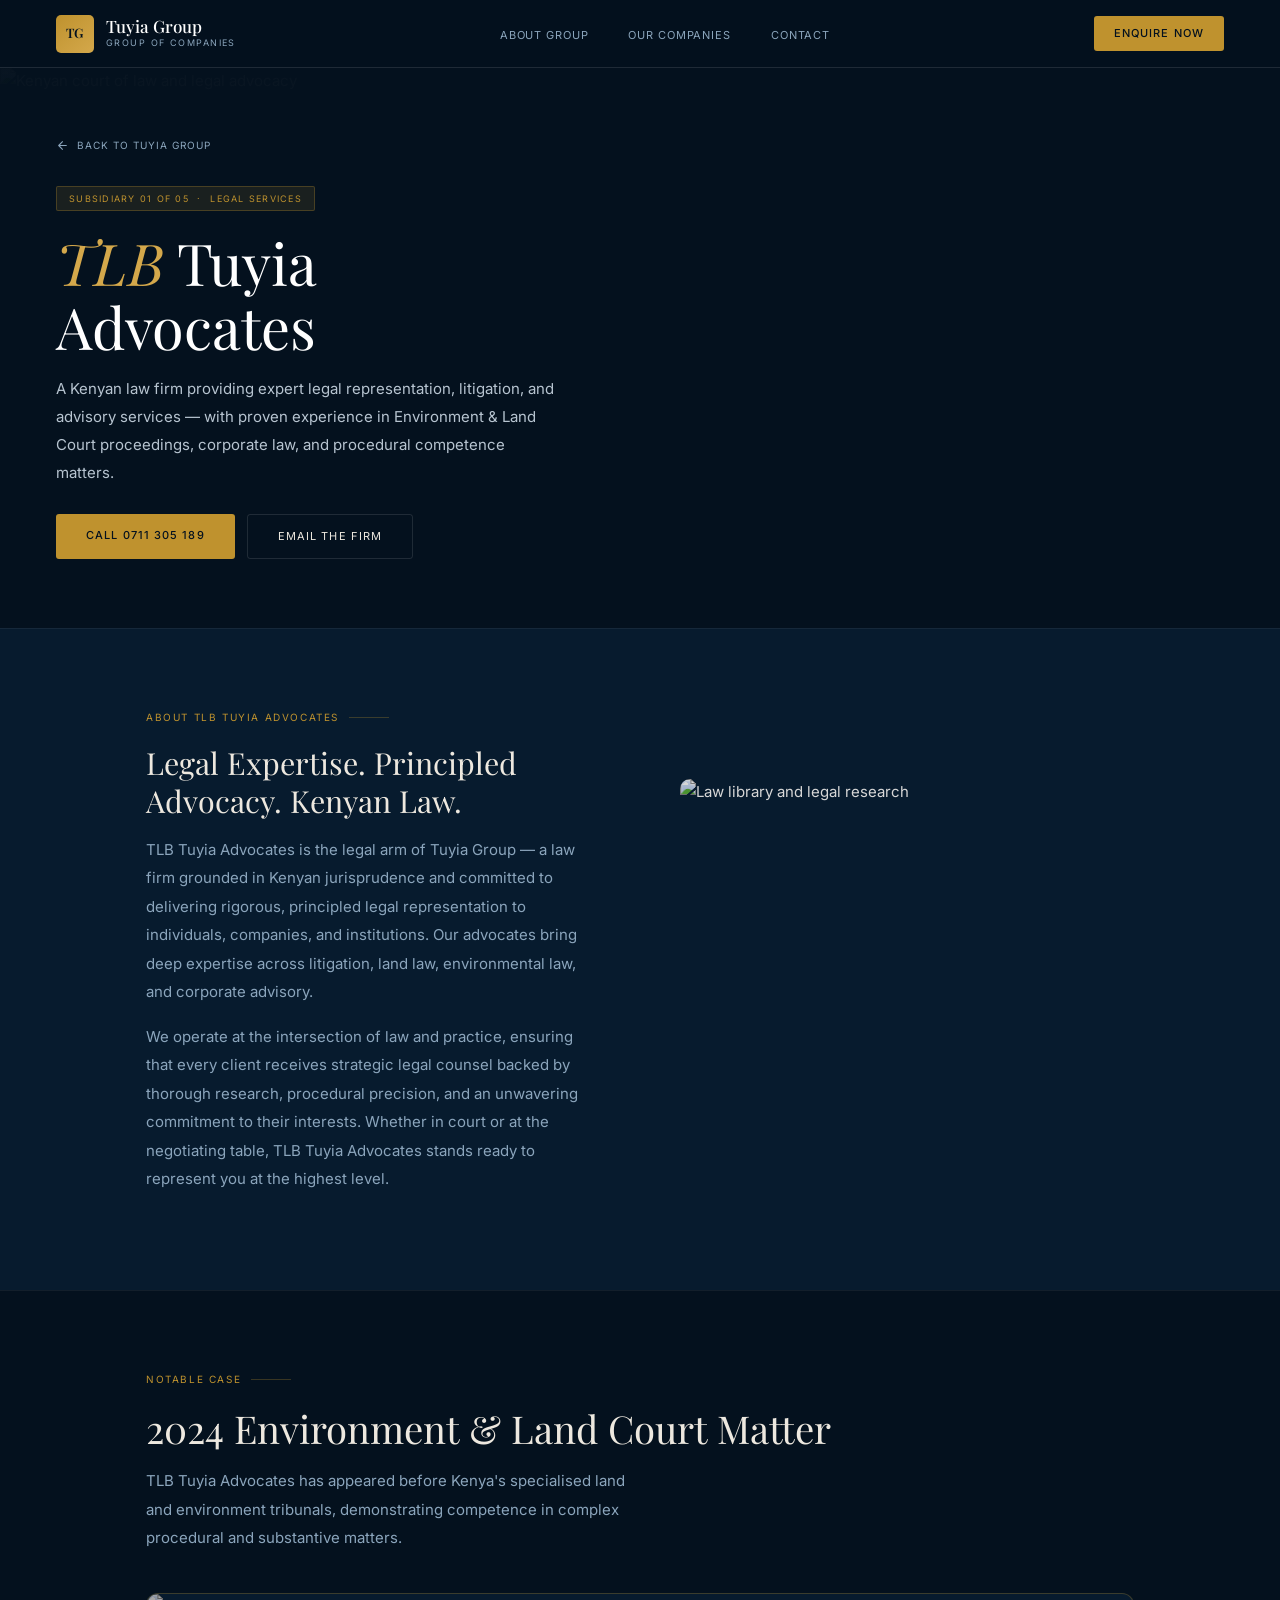
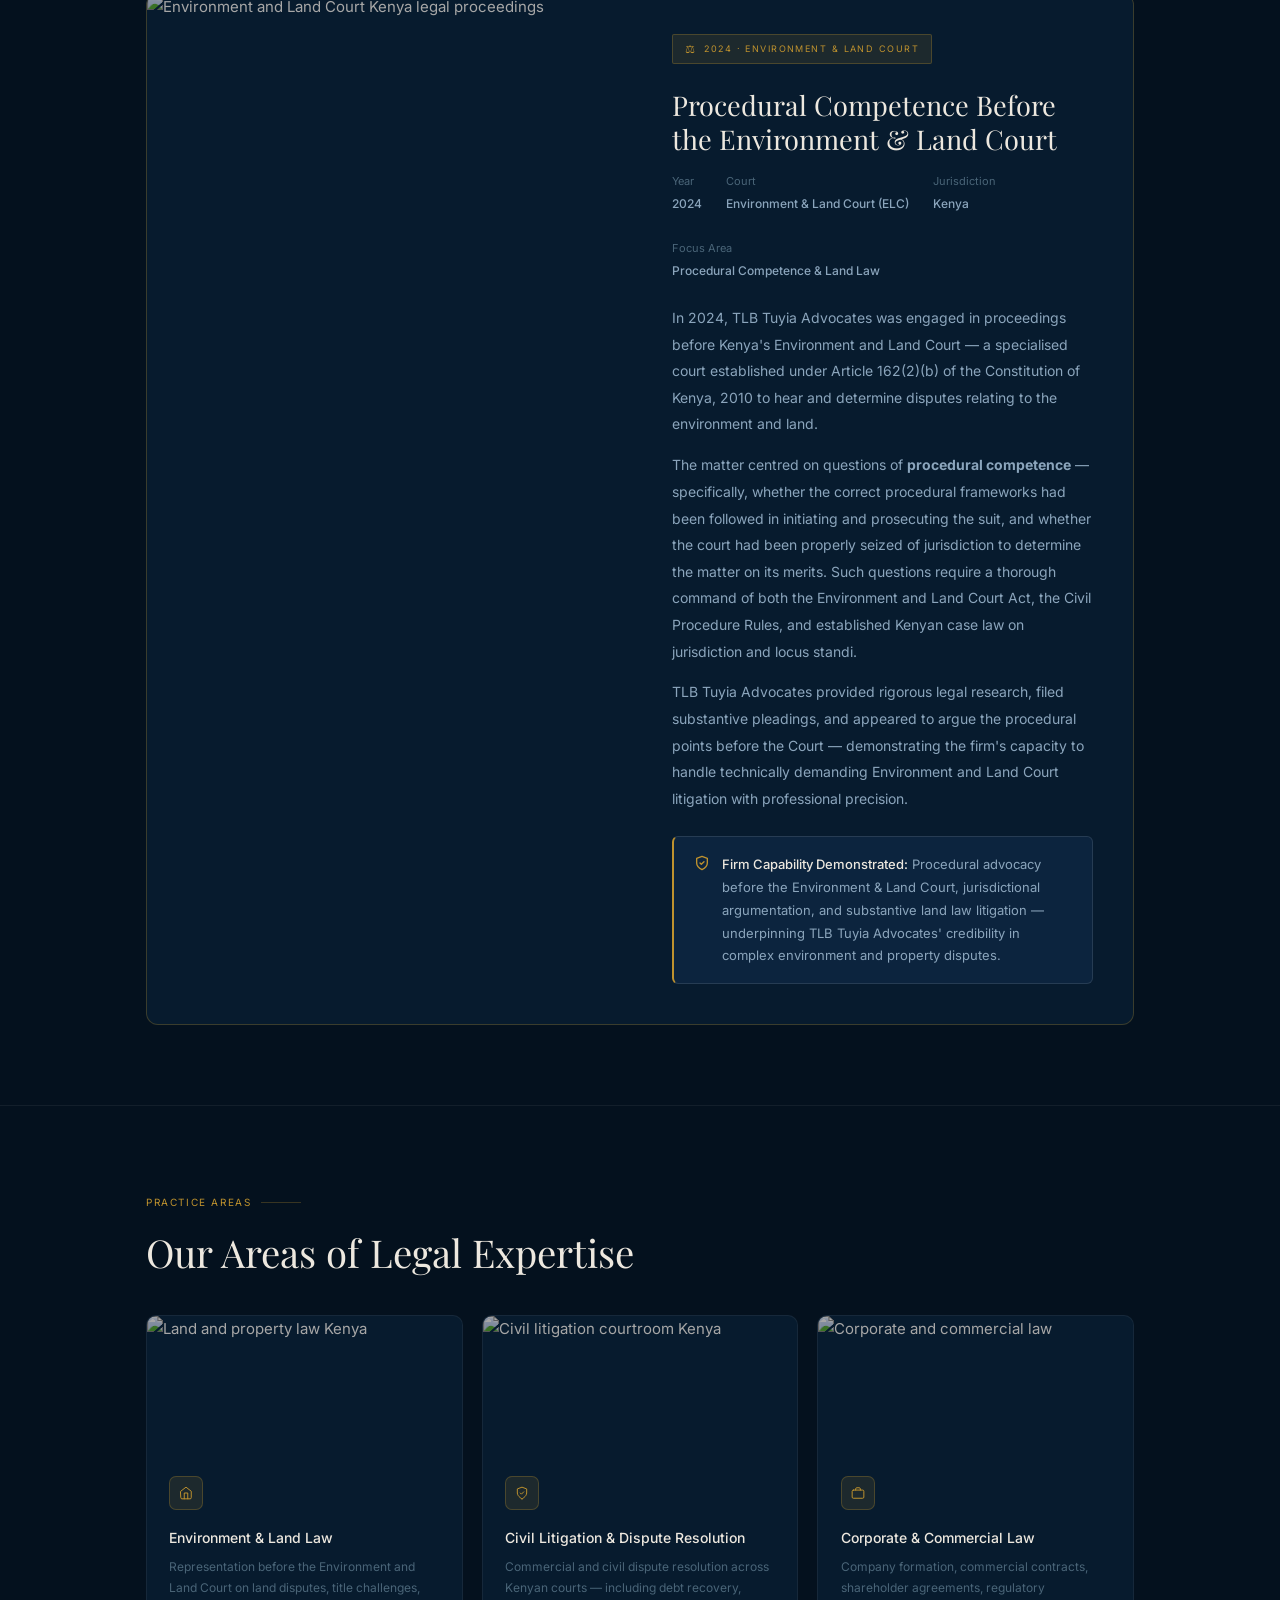
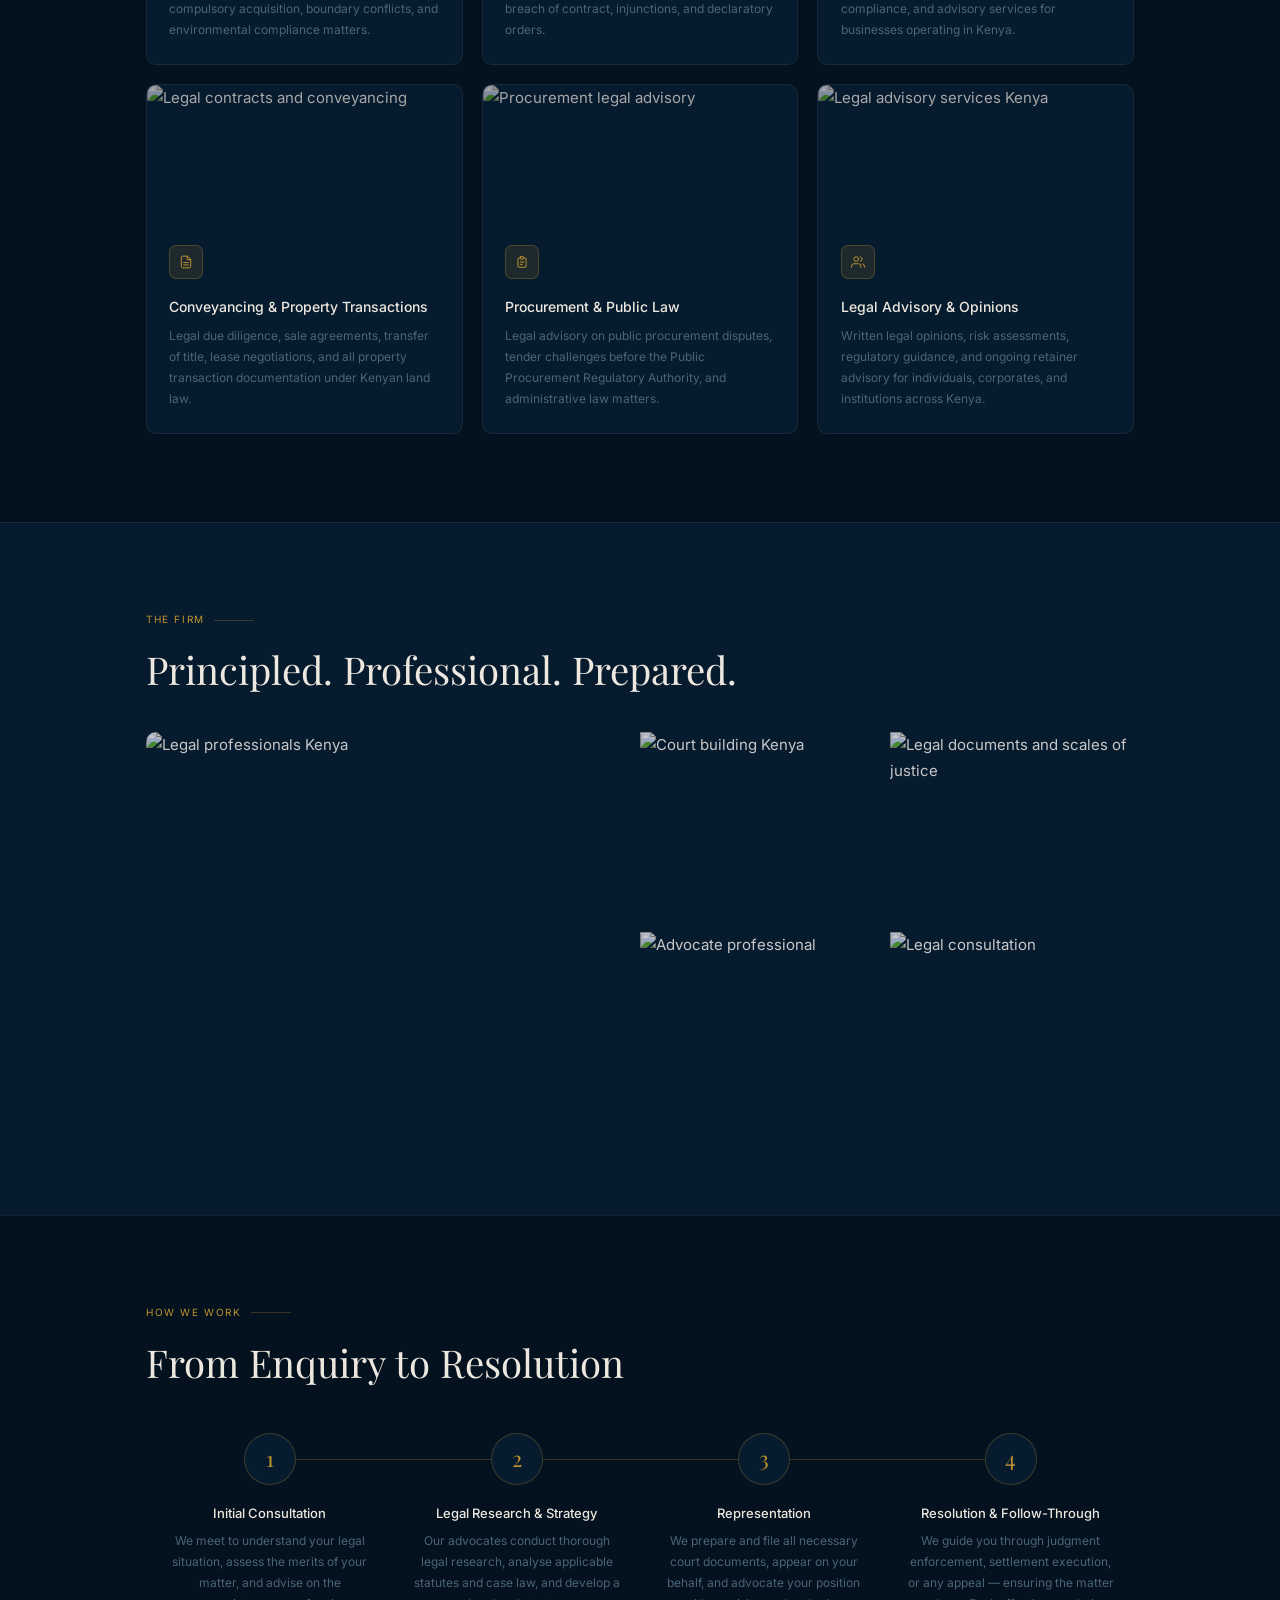
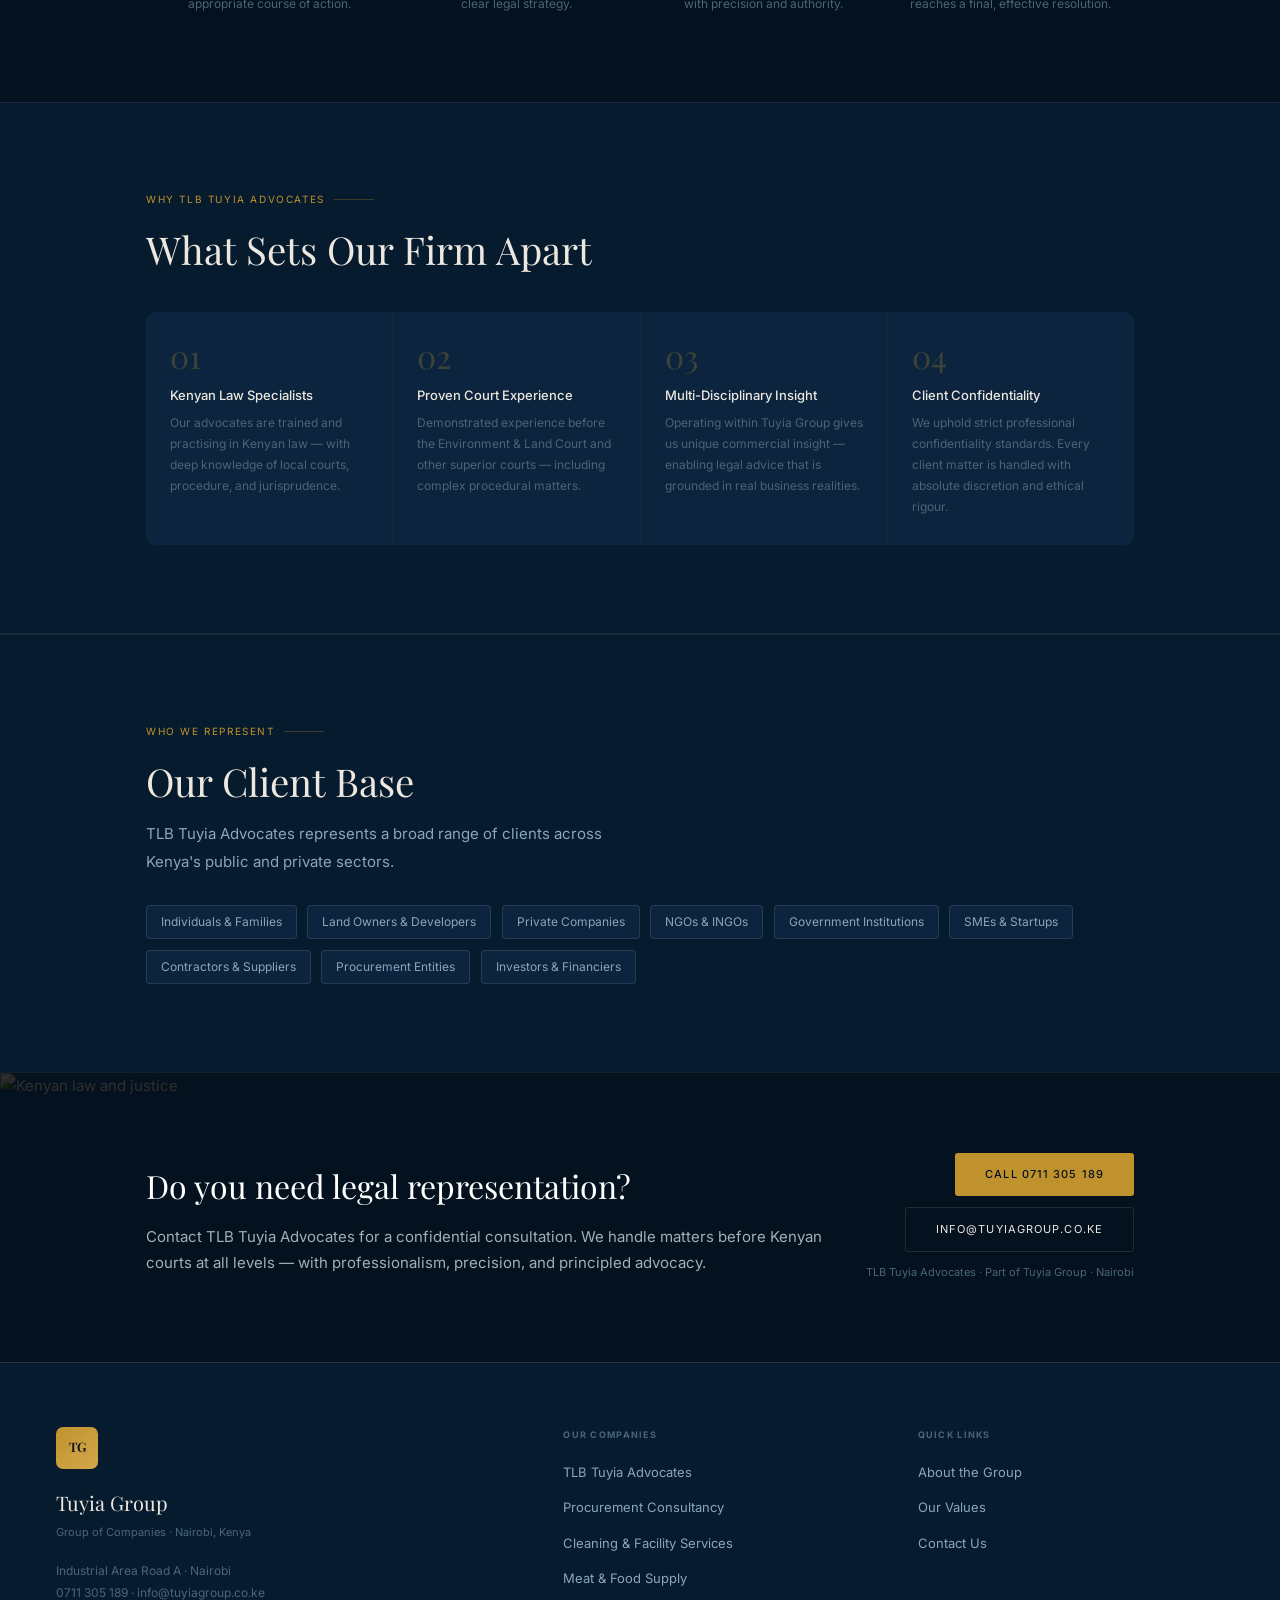
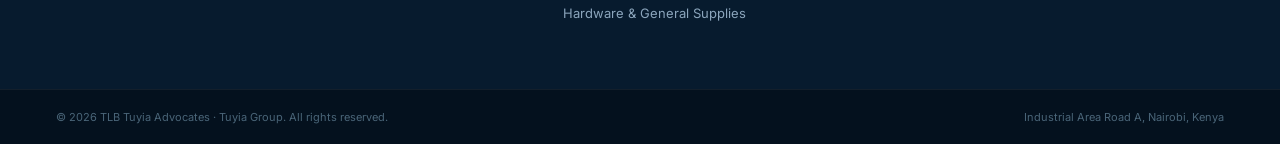
==== services/advocates.html @ c435a111 "Add files via upload" ====
<!DOCTYPE html>
<html lang="en">
<head>
<meta charset="UTF-8"/>
<meta name="viewport" content="width=device-width,initial-scale=1.0"/>
<title>TLB Tuyia Advocates | Tuyia Group</title>
<link rel="stylesheet" href="../style.css"/>
<style>
/* Law firm specific overrides */
.advocates-hero-img img { filter: brightness(.38); }

/* Case highlight box */
.case-band { background: var(--navy); border-top: 0.5px solid var(--border); }
.case-inner { max-width: 1100px; margin: 0 auto; padding: 5rem 3.5rem; }
.case-box {
  display: grid; grid-template-columns: 1fr 1fr; gap: 4rem;
  align-items: start; background: var(--navy2);
  border: 0.5px solid var(--gold4); border-radius: 12px;
  overflow: hidden; margin-top: 2.5rem;
}
.case-photo { height: 100%; min-height: 340px; overflow: hidden; }
.case-photo img { width: 100%; height: 100%; object-fit: cover; display: block; filter: brightness(.65); }
.case-content { padding: 2.5rem 2.5rem 2.5rem 0; }
.case-badge {
  display: inline-flex; align-items: center; gap: .5rem;
  font-size: 9px; letter-spacing: .16em; text-transform: uppercase;
  color: var(--gold); background: var(--gold3); border: 0.5px solid var(--gold4);
  padding: 5px 12px; border-radius: 2px; margin-bottom: 1.5rem;
}
.case-badge::before { content: '⚖'; font-size: 11px; }
.case-h { font-family: var(--serif); font-size: 1.7rem; font-weight: 400; color: var(--cream); margin-bottom: 1rem; line-height: 1.25; }
.case-meta { display: flex; gap: 1.5rem; flex-wrap: wrap; margin-bottom: 1.5rem; }
.case-meta-item { font-size: 11px; color: var(--dim); display: flex; flex-direction: column; gap: .2rem; }
.case-meta-item strong { font-size: 12px; color: var(--silver); font-weight: 500; }
.case-body { font-size: 14px; color: var(--silver); line-height: 1.9; margin-bottom: 1.5rem; }
.case-body p + p { margin-top: .9rem; }
.case-outcome {
  display: flex; align-items: flex-start; gap: .75rem;
  background: var(--navy3); border: 0.5px solid var(--border2);
  border-left: 2px solid var(--gold); border-radius: 6px; padding: 1rem 1.25rem;
  font-size: 13px; color: var(--silver); line-height: 1.75;
}
.case-outcome strong { color: var(--cream); font-weight: 500; }

/* Practice areas grid */
.practice-grid { display: grid; grid-template-columns: repeat(3,1fr); gap: 1.2rem; margin-top: 2.5rem; }
.pa-card {
  background: var(--navy2); border: 0.5px solid var(--border);
  border-radius: 10px; overflow: hidden; transition: border-color .25s;
}
.pa-card:hover { border-color: var(--gold4); }
.pa-card-photo { height: 140px; overflow: hidden; }
.pa-card-photo img { width: 100%; height: 100%; object-fit: cover; display: block; filter: brightness(.65); transition: transform .5s; }
.pa-card:hover .pa-card-photo img { transform: scale(1.06); filter: brightness(.8); }
.pa-card-body { padding: 1.25rem 1.4rem 1.5rem; }
.pa-ico { width: 34px; height: 34px; border-radius: 7px; background: var(--gold3); border: 0.5px solid var(--gold4); display: flex; align-items: center; justify-content: center; color: var(--gold); margin-bottom: 1rem; }
.pa-ico svg { width: 14px; height: 14px; }
.pa-h { font-size: 14px; font-weight: 500; color: var(--cream); margin-bottom: .4rem; }
.pa-p { font-size: 12px; color: var(--dim); line-height: 1.75; }

/* Why us strip */
.why-band { background: var(--navy2); border-top: 0.5px solid var(--border); border-bottom: 0.5px solid var(--border); }
.why-grid { display: grid; grid-template-columns: repeat(4,1fr); gap: 1px; margin-top: 2.5rem; background: var(--border); border-radius: 10px; overflow: hidden; }
.why-card { background: var(--navy3); padding: 1.75rem 1.5rem; }
.why-n { font-family: var(--serif); font-size: 2rem; font-weight: 400; color: var(--gold4); line-height: 1; margin-bottom: .75rem; }
.why-h { font-size: 13px; font-weight: 500; color: var(--cream); margin-bottom: .4rem; }
.why-p { font-size: 12px; color: var(--dim); line-height: 1.75; }
</style>
</head>
<body>

<nav>
  <a href="../index.html" class="logo">
    <div class="crest">TG</div>
    <div><div class="logo-name">Tuyia Group</div><div class="logo-sub">Group of Companies</div></div>
  </a>
  <ul class="nav-links">
    <li><a href="../index.html#about">About Group</a></li>
    <li><a href="../index.html#companies">Our Companies</a></li>
    <li><a href="../index.html#contact">Contact</a></li>
  </ul>
  <a href="../index.html#contact" class="nav-btn">Enquire Now</a>
</nav>

<!-- HERO -->
<div class="svc-hero advocates-hero-img">
  <img src="https://images.unsplash.com/photo-1593115057322-e94b77572f20?w=1600&q=80" alt="Kenyan court of law and legal advocacy"/>
  <div class="svc-hero-overlay"></div>
  <div class="svc-hero-text">
    <a href="../index.html#companies" class="back">
      <svg viewBox="0 0 24 24" fill="none" stroke="currentColor" stroke-width="2" stroke-linecap="round" stroke-linejoin="round"><path d="M19 12H5M12 19l-7-7 7-7"/></svg>
      Back to Tuyia Group
    </a>
    <div class="svc-badge">Subsidiary 01 of 05 &nbsp;·&nbsp; Legal Services</div>
    <h1 class="svc-hero-h"><em>TLB</em> Tuyia<br>Advocates</h1>
    <p class="svc-hero-p">A Kenyan law firm providing expert legal representation, litigation, and advisory services — with proven experience in Environment &amp; Land Court proceedings, corporate law, and procedural competence matters.</p>
    <div class="svc-btns">
      <a href="tel:+254711305189" class="btn-gold">Call 0711 305 189</a>
      <a href="mailto:info@tuyiagroup.co.ke" class="btn-outline">Email the Firm</a>
    </div>
  </div>
</div>

<!-- INTRO -->
<div class="svc-intro-wrap">
  <div class="svc-intro-grid">
    <div class="svc-intro-text">
      <div class="section-label">About TLB Tuyia Advocates</div>
      <h2>Legal Expertise. Principled Advocacy. Kenyan Law.</h2>
      <p>TLB Tuyia Advocates is the legal arm of Tuyia Group — a law firm grounded in Kenyan jurisprudence and committed to delivering rigorous, principled legal representation to individuals, companies, and institutions. Our advocates bring deep expertise across litigation, land law, environmental law, and corporate advisory.</p>
      <p>We operate at the intersection of law and practice, ensuring that every client receives strategic legal counsel backed by thorough research, procedural precision, and an unwavering commitment to their interests. Whether in court or at the negotiating table, TLB Tuyia Advocates stands ready to represent you at the highest level.</p>
    </div>
    <div class="svc-intro-img">
      <img src="https://images.unsplash.com/photo-1521587760476-6c12a4b040da?w=800&q=80" alt="Law library and legal research"/>
    </div>
  </div>
</div>

<!-- CASE HIGHLIGHT -->
<div class="case-band">
  <div class="case-inner">
    <div class="section-label">Notable Case</div>
    <div class="section-title">2024 Environment &amp; Land Court Matter</div>
    <p class="section-desc">TLB Tuyia Advocates has appeared before Kenya's specialised land and environment tribunals, demonstrating competence in complex procedural and substantive matters.</p>

    <div class="case-box">
      <div class="case-photo">
        <img src="https://images.unsplash.com/photo-1554774853-aae0a22c8aa4?w=800&q=80" alt="Environment and Land Court Kenya legal proceedings"/>
      </div>
      <div class="case-content">
        <div class="case-badge">2024 · Environment &amp; Land Court</div>
        <h3 class="case-h">Procedural Competence Before the Environment &amp; Land Court</h3>
        <div class="case-meta">
          <div class="case-meta-item"><span>Year</span><strong>2024</strong></div>
          <div class="case-meta-item"><span>Court</span><strong>Environment &amp; Land Court (ELC)</strong></div>
          <div class="case-meta-item"><span>Jurisdiction</span><strong>Kenya</strong></div>
          <div class="case-meta-item"><span>Focus Area</span><strong>Procedural Competence &amp; Land Law</strong></div>
        </div>
        <div class="case-body">
          <p>In 2024, TLB Tuyia Advocates was engaged in proceedings before Kenya's Environment and Land Court — a specialised court established under Article 162(2)(b) of the Constitution of Kenya, 2010 to hear and determine disputes relating to the environment and land.</p>
          <p>The matter centred on questions of <strong>procedural competence</strong> — specifically, whether the correct procedural frameworks had been followed in initiating and prosecuting the suit, and whether the court had been properly seized of jurisdiction to determine the matter on its merits. Such questions require a thorough command of both the Environment and Land Court Act, the Civil Procedure Rules, and established Kenyan case law on jurisdiction and locus standi.</p>
          <p>TLB Tuyia Advocates provided rigorous legal research, filed substantive pleadings, and appeared to argue the procedural points before the Court — demonstrating the firm's capacity to handle technically demanding Environment and Land Court litigation with professional precision.</p>
        </div>
        <div class="case-outcome">
          <svg width="16" height="16" viewBox="0 0 24 24" fill="none" stroke="var(--gold)" stroke-width="2" stroke-linecap="round" stroke-linejoin="round" style="flex-shrink:0;margin-top:2px"><path d="M12 22s8-4 8-10V5l-8-3-8 3v7c0 6 8 10 8 10z"/><path d="M9 12l2 2 4-4"/></svg>
          <div><strong>Firm Capability Demonstrated:</strong> Procedural advocacy before the Environment &amp; Land Court, jurisdictional argumentation, and substantive land law litigation — underpinning TLB Tuyia Advocates' credibility in complex environment and property disputes.</div>
        </div>
      </div>
    </div>
  </div>
</div>

<!-- PRACTICE AREAS -->
<div class="feat-wrap">
  <div class="section">
    <div class="section-label">Practice Areas</div>
    <div class="section-title">Our Areas of Legal Expertise</div>
    <div class="practice-grid">

      <div class="pa-card">
        <div class="pa-card-photo">
          <img src="https://images.unsplash.com/photo-1443110189928-4448af4a2bc5?w=600&q=80" alt="Land and property law Kenya"/>
        </div>
        <div class="pa-card-body">
          <div class="pa-ico"><svg viewBox="0 0 24 24" fill="none" stroke="currentColor" stroke-width="1.7" stroke-linecap="round" stroke-linejoin="round"><path d="M3 9l9-7 9 7v11a2 2 0 01-2 2H5a2 2 0 01-2-2z"/><polyline points="9 22 9 12 15 12 15 22"/></svg></div>
          <div class="pa-h">Environment &amp; Land Law</div>
          <p class="pa-p">Representation before the Environment and Land Court on land disputes, title challenges, compulsory acquisition, boundary conflicts, and environmental compliance matters.</p>
        </div>
      </div>

      <div class="pa-card">
        <div class="pa-card-photo">
          <img src="https://images.unsplash.com/photo-1436450412740-6b988f486c6b?w=600&q=80" alt="Civil litigation courtroom Kenya"/>
        </div>
        <div class="pa-card-body">
          <div class="pa-ico"><svg viewBox="0 0 24 24" fill="none" stroke="currentColor" stroke-width="1.7" stroke-linecap="round" stroke-linejoin="round"><path d="M12 22s8-4 8-10V5l-8-3-8 3v7c0 6 8 10 8 10z"/><path d="M9 12l2 2 4-4"/></svg></div>
          <div class="pa-h">Civil Litigation &amp; Dispute Resolution</div>
          <p class="pa-p">Commercial and civil dispute resolution across Kenyan courts — including debt recovery, breach of contract, injunctions, and declaratory orders.</p>
        </div>
      </div>

      <div class="pa-card">
        <div class="pa-card-photo">
          <img src="https://images.unsplash.com/photo-1542744173-8e7e53415bb0?w=600&q=80" alt="Corporate and commercial law"/>
        </div>
        <div class="pa-card-body">
          <div class="pa-ico"><svg viewBox="0 0 24 24" fill="none" stroke="currentColor" stroke-width="1.7" stroke-linecap="round" stroke-linejoin="round"><rect x="2" y="7" width="20" height="14" rx="2"/><path d="M16 7V5a2 2 0 00-2-2h-4a2 2 0 00-2 2v2"/></svg></div>
          <div class="pa-h">Corporate &amp; Commercial Law</div>
          <p class="pa-p">Company formation, commercial contracts, shareholder agreements, regulatory compliance, and advisory services for businesses operating in Kenya.</p>
        </div>
      </div>

      <div class="pa-card">
        <div class="pa-card-photo">
          <img src="https://images.unsplash.com/photo-1450101499163-c8848c66ca85?w=600&q=80" alt="Legal contracts and conveyancing"/>
        </div>
        <div class="pa-card-body">
          <div class="pa-ico"><svg viewBox="0 0 24 24" fill="none" stroke="currentColor" stroke-width="1.7" stroke-linecap="round" stroke-linejoin="round"><path d="M14 2H6a2 2 0 00-2 2v16a2 2 0 002 2h12a2 2 0 002-2V8z"/><polyline points="14 2 14 8 20 8"/><line x1="16" y1="13" x2="8" y2="13"/><line x1="16" y1="17" x2="8" y2="17"/></svg></div>
          <div class="pa-h">Conveyancing &amp; Property Transactions</div>
          <p class="pa-p">Legal due diligence, sale agreements, transfer of title, lease negotiations, and all property transaction documentation under Kenyan land law.</p>
        </div>
      </div>

      <div class="pa-card">
        <div class="pa-card-photo">
          <img src="https://images.unsplash.com/photo-1507679799987-c73779587ccf?w=600&q=80" alt="Procurement legal advisory"/>
        </div>
        <div class="pa-card-body">
          <div class="pa-ico"><svg viewBox="0 0 24 24" fill="none" stroke="currentColor" stroke-width="1.7" stroke-linecap="round" stroke-linejoin="round"><path d="M9 5H7a2 2 0 00-2 2v12a2 2 0 002 2h10a2 2 0 002-2V7a2 2 0 00-2-2h-2"/><rect x="9" y="3" width="6" height="4" rx="1"/><path d="M9 12h6M9 16h4"/></svg></div>
          <div class="pa-h">Procurement &amp; Public Law</div>
          <p class="pa-p">Legal advisory on public procurement disputes, tender challenges before the Public Procurement Regulatory Authority, and administrative law matters.</p>
        </div>
      </div>

      <div class="pa-card">
        <div class="pa-card-photo">
          <img src="https://images.unsplash.com/photo-1576091160550-2173dba999ef?w=600&q=80" alt="Legal advisory services Kenya"/>
        </div>
        <div class="pa-card-body">
          <div class="pa-ico"><svg viewBox="0 0 24 24" fill="none" stroke="currentColor" stroke-width="1.7" stroke-linecap="round" stroke-linejoin="round"><path d="M17 21v-2a4 4 0 00-4-4H5a4 4 0 00-4 4v2"/><circle cx="9" cy="7" r="4"/><path d="M23 21v-2a4 4 0 00-3-3.87M16 3.13a4 4 0 010 7.75"/></svg></div>
          <div class="pa-h">Legal Advisory &amp; Opinions</div>
          <p class="pa-p">Written legal opinions, risk assessments, regulatory guidance, and ongoing retainer advisory for individuals, corporates, and institutions across Kenya.</p>
        </div>
      </div>

    </div>
  </div>
</div>

<!-- GALLERY -->
<div class="gallery-wrap">
  <div class="section">
    <div class="section-label">The Firm</div>
    <div class="section-title">Principled. Professional. Prepared.</div>
    <div class="gallery-grid">
      <div class="g-item g-big"><img src="https://images.unsplash.com/photo-1589391886645-d51941baf7fb?w=900&q=80" alt="Legal professionals Kenya"/></div>
      <div class="g-item"><img src="https://images.unsplash.com/photo-1581591524425-c7e0978865fc?w=500&q=80" alt="Court building Kenya"/></div>
      <div class="g-item"><img src="https://images.unsplash.com/photo-1524178232363-1fb2b075b655?w=500&q=80" alt="Legal documents and scales of justice"/></div>
      <div class="g-item"><img src="https://images.unsplash.com/photo-1568602471122-7832951cc4c5?w=500&q=80" alt="Advocate professional"/></div>
      <div class="g-item"><img src="https://images.unsplash.com/photo-1464820453369-31d2c0b651af?w=500&q=80" alt="Legal consultation"/></div>
    </div>
  </div>
</div>

<!-- PROCESS -->
<div class="process-wrap">
  <div class="section">
    <div class="section-label">How We Work</div>
    <div class="section-title">From Enquiry to Resolution</div>
    <div class="process-grid">
      <div class="p-step"><div class="p-num">1</div><div class="p-h">Initial Consultation</div><p class="p-p">We meet to understand your legal situation, assess the merits of your matter, and advise on the appropriate course of action.</p></div>
      <div class="p-step"><div class="p-num">2</div><div class="p-h">Legal Research &amp; Strategy</div><p class="p-p">Our advocates conduct thorough legal research, analyse applicable statutes and case law, and develop a clear legal strategy.</p></div>
      <div class="p-step"><div class="p-num">3</div><div class="p-h">Representation</div><p class="p-p">We prepare and file all necessary court documents, appear on your behalf, and advocate your position with precision and authority.</p></div>
      <div class="p-step"><div class="p-num">4</div><div class="p-h">Resolution &amp; Follow-Through</div><p class="p-p">We guide you through judgment enforcement, settlement execution, or any appeal — ensuring the matter reaches a final, effective resolution.</p></div>
    </div>
  </div>
</div>

<!-- WHY US -->
<div class="why-band">
  <div class="section">
    <div class="section-label">Why TLB Tuyia Advocates</div>
    <div class="section-title">What Sets Our Firm Apart</div>
    <div class="why-grid">
      <div class="why-card"><div class="why-n">01</div><div class="why-h">Kenyan Law Specialists</div><p class="why-p">Our advocates are trained and practising in Kenyan law — with deep knowledge of local courts, procedure, and jurisprudence.</p></div>
      <div class="why-card"><div class="why-n">02</div><div class="why-h">Proven Court Experience</div><p class="why-p">Demonstrated experience before the Environment &amp; Land Court and other superior courts — including complex procedural matters.</p></div>
      <div class="why-card"><div class="why-n">03</div><div class="why-h">Multi-Disciplinary Insight</div><p class="why-p">Operating within Tuyia Group gives us unique commercial insight — enabling legal advice that is grounded in real business realities.</p></div>
      <div class="why-card"><div class="why-n">04</div><div class="why-h">Client Confidentiality</div><p class="why-p">We uphold strict professional confidentiality standards. Every client matter is handled with absolute discretion and ethical rigour.</p></div>
    </div>
  </div>
</div>

<!-- CLIENTS -->
<div class="clients-wrap">
  <div class="section">
    <div class="section-label">Who We Represent</div>
    <div class="section-title">Our Client Base</div>
    <p class="section-desc">TLB Tuyia Advocates represents a broad range of clients across Kenya's public and private sectors.</p>
    <div class="tags">
      <span class="tag">Individuals &amp; Families</span>
      <span class="tag">Land Owners &amp; Developers</span>
      <span class="tag">Private Companies</span>
      <span class="tag">NGOs &amp; INGOs</span>
      <span class="tag">Government Institutions</span>
      <span class="tag">SMEs &amp; Startups</span>
      <span class="tag">Contractors &amp; Suppliers</span>
      <span class="tag">Procurement Entities</span>
      <span class="tag">Investors &amp; Financiers</span>
    </div>
  </div>
</div>

<!-- CTA -->
<div class="svc-cta-wrap">
  <div class="svc-cta-img">
    <img src="https://images.unsplash.com/photo-1505664194779-8beaceb93744?w=1600&q=80" alt="Kenyan law and justice"/>
  </div>
  <div class="svc-cta-content">
    <div>
      <div class="svc-cta-h">Do you need legal representation?</div>
      <p class="svc-cta-p">Contact TLB Tuyia Advocates for a confidential consultation. We handle matters before Kenyan courts at all levels — with professionalism, precision, and principled advocacy.</p>
    </div>
    <div class="svc-cta-actions">
      <a href="tel:+254711305189" class="btn-gold">Call 0711 305 189</a>
      <a href="mailto:info@tuyiagroup.co.ke" class="btn-outline">info@tuyiagroup.co.ke</a>
      <div class="svc-cta-note">TLB Tuyia Advocates · Part of Tuyia Group · Nairobi</div>
    </div>
  </div>
</div>

<footer>
  <div>
    <div class="ft-crest">TG</div>
    <div class="ft-name">Tuyia Group</div>
    <div class="ft-sub">Group of Companies · Nairobi, Kenya</div>
    <div class="ft-info">Industrial Area Road A · Nairobi<br>0711 305 189 · info@tuyiagroup.co.ke</div>
  </div>
  <div class="ft-col">
    <h4>Our Companies</h4>
    <ul>
      <li><a href="advocates.html">TLB Tuyia Advocates</a></li>
      <li><a href="procurement.html">Procurement Consultancy</a></li>
      <li><a href="cleaning.html">Cleaning &amp; Facility Services</a></li>
      <li><a href="meat.html">Meat &amp; Food Supply</a></li>
      <li><a href="hardware.html">Hardware &amp; General Supplies</a></li>
    </ul>
  </div>
  <div class="ft-col">
    <h4>Quick Links</h4>
    <ul>
      <li><a href="../index.html#about">About the Group</a></li>
      <li><a href="../index.html#values">Our Values</a></li>
      <li><a href="../index.html#contact">Contact Us</a></li>
    </ul>
  </div>
</footer>
<div class="ft-bar">
  <div class="ft-copy">&copy; 2026 TLB Tuyia Advocates · Tuyia Group. All rights reserved.</div>
  <div class="ft-copy">Industrial Area Road A, Nairobi, Kenya</div>
</div>

</body>
</html>
---- style.css ----
@import url('https://fonts.googleapis.com/css2?family=Playfair+Display:ital,wght@0,400;0,500;0,600;1,400;1,500&family=Inter:wght@300;400;500&display=swap');

*,*::before,*::after{box-sizing:border-box;margin:0;padding:0}
:root{
  --navy:#04111E;--navy2:#071B2E;--navy3:#0C243E;--navy4:#132E50;
  --gold:#BF922E;--gold2:#D4A84B;--gold3:rgba(191,146,46,0.12);--gold4:rgba(191,146,46,0.28);
  --cream:#EDE8DF;--silver:#8BA5BC;--dim:#4A6578;
  --border:rgba(255,255,255,0.06);--border2:rgba(255,255,255,0.11);
  --serif:'Playfair Display',Georgia,serif;--sans:'Inter',system-ui,sans-serif;
}
html{scroll-behavior:smooth}
body{font-family:var(--sans);background:var(--navy);color:#fff;font-size:15px;line-height:1.7;-webkit-font-smoothing:antialiased}

/* ─ NAVBAR ─────────────────────────────── */
nav{position:sticky;top:0;z-index:200;height:68px;display:flex;align-items:center;justify-content:space-between;padding:0 3.5rem;background:rgba(4,17,30,0.96);border-bottom:0.5px solid var(--border2);backdrop-filter:blur(20px)}
.logo{display:flex;align-items:center;gap:12px;text-decoration:none}
.crest{width:38px;height:38px;border-radius:5px;background:linear-gradient(140deg,var(--gold),var(--gold2));display:flex;align-items:center;justify-content:center;font-family:var(--serif);font-size:13px;font-weight:600;color:#04111E;letter-spacing:.05em;flex-shrink:0}
.logo-name{font-family:var(--serif);font-size:17px;font-weight:500;color:#fff;line-height:1.1}
.logo-sub{font-size:9px;letter-spacing:.16em;text-transform:uppercase;color:var(--silver)}
.nav-links{display:flex;gap:2.5rem;list-style:none}
.nav-links a{font-size:11px;letter-spacing:.08em;text-transform:uppercase;color:var(--silver);text-decoration:none;transition:color .2s}
.nav-links a:hover{color:var(--gold2)}
.nav-btn{font-size:11px;letter-spacing:.1em;text-transform:uppercase;padding:8px 20px;border-radius:3px;background:var(--gold);color:#04111E;font-weight:500;text-decoration:none;transition:background .2s}
.nav-btn:hover{background:var(--gold2)}

/* ─ BUTTONS ─────────────────────────────── */
.btn-gold{display:inline-block;padding:12px 30px;border-radius:3px;background:var(--gold);color:#04111E;font-size:11px;letter-spacing:.1em;text-transform:uppercase;font-weight:500;text-decoration:none;transition:background .2s}
.btn-gold:hover{background:var(--gold2)}
.btn-outline{display:inline-block;padding:12px 30px;border-radius:3px;background:transparent;color:var(--cream);font-size:11px;letter-spacing:.1em;text-transform:uppercase;border:0.5px solid var(--border2);text-decoration:none;transition:border-color .2s,color .2s}
.btn-outline:hover{border-color:var(--gold4);color:var(--gold2)}

/* ─ HERO ─────────────────────────────────── */
.hero{position:relative;overflow:hidden;min-height:94vh;display:flex;align-items:center;justify-content:center;text-align:center;padding:7rem 2rem 5rem}
.hero-img{position:absolute;inset:0;z-index:0}
.hero-img img{width:100%;height:100%;object-fit:cover;display:block}
.hero-img::after{content:'';position:absolute;inset:0;background:linear-gradient(to bottom,rgba(4,17,30,.82) 0%,rgba(4,17,30,.6) 55%,rgba(4,17,30,.92) 100%)}
.hero-inner{position:relative;z-index:1;max-width:800px}
.hero-badge{display:inline-flex;align-items:center;gap:10px;font-size:10px;letter-spacing:.18em;text-transform:uppercase;color:var(--gold2);margin-bottom:1.75rem}
.hero-badge::before,.hero-badge::after{content:'';width:28px;height:0.5px;background:var(--gold4)}
.hero h1{font-family:var(--serif);font-size:clamp(3rem,6vw,5.5rem);font-weight:400;line-height:1.1;margin-bottom:1.5rem}
.hero h1 em{font-style:italic;color:var(--gold2)}
.hero p{font-size:16px;color:rgba(220,230,240,.88);max-width:520px;margin:0 auto 2.5rem;line-height:1.9}
.hero-btns{display:flex;gap:1rem;justify-content:center;flex-wrap:wrap}
.hero-stats{display:flex;gap:4rem;justify-content:center;flex-wrap:wrap;margin-top:4.5rem;padding-top:3rem;border-top:0.5px solid rgba(255,255,255,.1);position:relative;z-index:1}
.stat-n{font-family:var(--serif);font-size:2.6rem;font-weight:400;color:#fff;line-height:1;margin-bottom:.3rem}
.stat-l{font-size:10px;letter-spacing:.12em;text-transform:uppercase;color:var(--silver)}

/* ─ TICKER ──────────────────────────────── */
.ticker{height:40px;background:var(--gold);display:flex;align-items:center;overflow:hidden}
.ticker-track{display:flex;white-space:nowrap;animation:tick 28s linear infinite}
@keyframes tick{from{transform:translateX(0)}to{transform:translateX(-50%)}}
.tick-item{font-size:10px;letter-spacing:.16em;text-transform:uppercase;color:#04111E;font-weight:500;padding:0 2rem;display:flex;align-items:center;gap:2rem}
.tick-dot{width:4px;height:4px;border-radius:50%;background:rgba(4,17,30,.3)}

/* ─ ABOUT SECTION ───────────────────────── */
.about-wrap{background:var(--navy2);border-top:0.5px solid var(--border);border-bottom:0.5px solid var(--border)}
.about-grid{display:grid;grid-template-columns:1fr 1fr;gap:5rem;align-items:center;max-width:1100px;margin:0 auto;padding:6rem 3.5rem}
.about-photo{border-radius:10px;overflow:hidden;height:500px;position:relative}
.about-photo img{width:100%;height:100%;object-fit:cover;display:block;filter:brightness(.82)}
.photo-caption{position:absolute;bottom:0;left:0;right:0;padding:1.75rem;background:linear-gradient(to top,rgba(4,17,30,.9),transparent)}
.photo-caption span{font-size:10px;letter-spacing:.1em;text-transform:uppercase;color:var(--gold2);display:flex;align-items:center;gap:.6rem}
.photo-caption span::before{content:'';width:18px;height:0.5px;background:var(--gold)}
.about-text-col .label{font-size:10px;letter-spacing:.16em;text-transform:uppercase;color:var(--gold);margin-bottom:1rem;display:flex;align-items:center;gap:.6rem}
.about-text-col .label::after{content:'';width:40px;height:0.5px;background:var(--gold4)}
.about-text-col h2{font-family:var(--serif);font-size:2.4rem;font-weight:400;color:var(--cream);margin-bottom:1.25rem;line-height:1.2}
.about-text-col p{font-size:15px;color:var(--silver);line-height:1.9;margin-bottom:1rem}
.about-text-col strong{color:var(--cream);font-weight:400}
.company-list{margin-top:1.75rem;display:flex;flex-direction:column;gap:1px;border:0.5px solid var(--border2);border-radius:9px;overflow:hidden}
.co-item{display:flex;align-items:center;gap:1rem;padding:.95rem 1.25rem;background:var(--navy3);border-bottom:0.5px solid var(--border);transition:background .2s;text-decoration:none;color:inherit}
.co-item:last-child{border-bottom:none}
.co-item:hover{background:var(--navy4)}
.co-icon{width:34px;height:34px;border-radius:7px;background:var(--gold3);border:0.5px solid var(--gold4);display:flex;align-items:center;justify-content:center;color:var(--gold);flex-shrink:0}
.co-icon svg{width:14px;height:14px}
.co-name{font-size:13px;font-weight:500;color:var(--cream)}
.co-desc{font-size:11px;color:var(--dim)}
.co-arrow{margin-left:auto;color:var(--dim);font-size:12px}

/* ─ SUBSIDIARIES ────────────────────────── */
.sub-wrap{background:var(--navy)}
.sub-grid{display:grid;grid-template-columns:1fr 1fr;gap:1.5rem;margin-top:2.5rem}
.sub-card{display:block;text-decoration:none;border-radius:10px;overflow:hidden;border:0.5px solid var(--border);background:var(--navy2);transition:border-color .3s,transform .25s}
.sub-card:hover{border-color:var(--gold4);transform:translateY(-5px)}
.sub-photo{height:230px;overflow:hidden;position:relative}
.sub-photo img{width:100%;height:100%;object-fit:cover;display:block;transition:transform .55s;filter:brightness(.68)}
.sub-card:hover .sub-photo img{transform:scale(1.06);filter:brightness(.82)}
.sub-photo-fade{position:absolute;inset:0;background:linear-gradient(to bottom,transparent 45%,rgba(4,17,30,.88) 100%)}
.sub-no{position:absolute;top:.9rem;right:1.1rem;font-family:var(--serif);font-size:.9rem;color:var(--gold2);letter-spacing:.08em;z-index:2}
.sub-body{padding:1.75rem 2rem 2rem}
.sub-icon-wrap{width:44px;height:44px;border-radius:9px;background:var(--gold3);border:0.5px solid var(--gold4);display:flex;align-items:center;justify-content:center;color:var(--gold);margin-bottom:1.25rem}
.sub-icon-wrap svg{width:19px;height:19px}
.sub-title{font-family:var(--serif);font-size:1.5rem;font-weight:400;color:var(--cream);margin-bottom:.35rem;line-height:1.2}
.sub-tag{font-size:11px;color:var(--dim);margin-bottom:1rem;letter-spacing:.03em}
.sub-desc{font-size:13px;color:var(--silver);line-height:1.8;margin-bottom:1.5rem}
.sub-link{display:inline-flex;align-items:center;gap:7px;font-size:11px;letter-spacing:.1em;text-transform:uppercase;color:var(--gold);transition:gap .2s}
.sub-card:hover .sub-link{gap:13px}
.sub-link svg{width:12px;height:12px}

/* ─ SECTION WRAPPER ─────────────────────── */
.section{padding:5.5rem 3.5rem;max-width:1100px;margin:0 auto}
.section-label{font-size:10px;letter-spacing:.16em;text-transform:uppercase;color:var(--gold);margin-bottom:1.1rem;display:flex;align-items:center;gap:.6rem}
.section-label::after{content:'';width:40px;height:0.5px;background:var(--gold4)}
.section-title{font-family:var(--serif);font-size:clamp(1.8rem,3vw,2.8rem);font-weight:400;color:var(--cream);line-height:1.2;margin-bottom:1rem}
.section-desc{font-size:15px;color:var(--silver);max-width:500px;line-height:1.9}

/* ─ VALUES ──────────────────────────────── */
.values-wrap{background:var(--navy2);border-top:0.5px solid var(--border);border-bottom:0.5px solid var(--border)}
.values-grid{display:grid;grid-template-columns:repeat(4,1fr);gap:1px;margin-top:2.5rem;background:var(--border);border-radius:10px;overflow:hidden}
.val-card{background:var(--navy3);padding:2rem 1.6rem}
.val-n{font-family:var(--serif);font-size:2.3rem;font-weight:400;color:var(--gold4);line-height:1;margin-bottom:.9rem}
.val-h{font-size:13px;font-weight:500;color:var(--cream);margin-bottom:.45rem}
.val-p{font-size:12px;color:var(--dim);line-height:1.75}

/* ─ PHOTO DIVIDER ───────────────────────── */
.divider-photo{position:relative;height:280px;overflow:hidden}
.divider-photo img{width:100%;height:100%;object-fit:cover;display:block;filter:brightness(.38)}
.divider-overlay{position:absolute;inset:0;display:flex;flex-direction:column;align-items:center;justify-content:center;text-align:center;gap:.7rem}
.divider-label{font-size:10px;letter-spacing:.2em;text-transform:uppercase;color:var(--gold2)}
.divider-h{font-family:var(--serif);font-size:2.4rem;font-weight:400;color:#fff}
.divider-sub{font-size:14px;color:rgba(220,230,240,.7);max-width:420px;line-height:1.8}

/* ─ CONTACT ─────────────────────────────── */
.contact-wrap{background:var(--navy)}
.contact-grid{display:grid;grid-template-columns:repeat(3,1fr);gap:1.25rem;margin-top:2.5rem}
.c-tile{background:var(--navy2);border:0.5px solid var(--border);border-radius:10px;padding:1.6rem}
.c-ico{width:36px;height:36px;border-radius:7px;background:var(--gold3);border:0.5px solid var(--gold4);display:flex;align-items:center;justify-content:center;color:var(--gold);margin-bottom:1rem}
.c-ico svg{width:15px;height:15px}
.c-lbl{font-size:9px;letter-spacing:.14em;text-transform:uppercase;color:var(--dim);margin-bottom:.45rem}
.c-val{font-size:15px;color:var(--cream)}
.c-val a{color:var(--gold2);text-decoration:none}
.c-val a:hover{color:var(--gold)}
.c-sub{font-size:12px;color:var(--dim);margin-top:.25rem}

/* ─ CTA BAND ────────────────────────────── */
.cta-wrap{background:var(--navy3);border-top:0.5px solid var(--border)}
.cta-inner{max-width:1100px;margin:0 auto;padding:5rem 3.5rem;display:grid;grid-template-columns:1fr auto;gap:3rem;align-items:center}
.cta-h{font-family:var(--serif);font-size:2.1rem;font-weight:400;color:var(--cream);margin-bottom:.7rem}
.cta-p{font-size:15px;color:var(--silver)}
.cta-side{display:flex;flex-direction:column;gap:.75rem;align-items:flex-end}
.cta-note{font-size:12px;color:var(--dim);text-align:right}

/* ─ FOOTER ──────────────────────────────── */
footer{background:var(--navy2);border-top:0.5px solid var(--border2);padding:4rem 3.5rem;display:grid;grid-template-columns:1.5fr 1fr 1fr;gap:3rem}
.ft-crest{width:42px;height:42px;border-radius:7px;background:linear-gradient(140deg,var(--gold),var(--gold2));display:flex;align-items:center;justify-content:center;font-family:var(--serif);font-size:13px;font-weight:600;color:#04111E;margin-bottom:1.1rem}
.ft-name{font-family:var(--serif);font-size:1.25rem;font-weight:400;color:var(--cream);margin-bottom:.2rem}
.ft-sub{font-size:11px;color:var(--dim);margin-bottom:1.1rem}
.ft-info{font-size:12px;color:var(--dim);line-height:1.9}
.ft-col h4{font-size:9px;letter-spacing:.14em;text-transform:uppercase;color:var(--dim);margin-bottom:1.1rem}
.ft-col ul{list-style:none;display:flex;flex-direction:column;gap:.6rem}
.ft-col a{font-size:13px;color:var(--silver);text-decoration:none;transition:color .2s}
.ft-col a:hover{color:var(--gold2)}
.ft-bar{background:var(--navy);border-top:0.5px solid var(--border);padding:1.1rem 3.5rem;display:flex;justify-content:space-between;align-items:center}
.ft-copy{font-size:11px;color:var(--dim)}

/* ─ SERVICE PAGE ────────────────────────── */
.svc-hero{position:relative;height:560px;overflow:hidden}
.svc-hero img{width:100%;height:100%;object-fit:cover;display:block;filter:brightness(.38)}
.svc-hero-overlay{position:absolute;inset:0;background:linear-gradient(to right,rgba(4,17,30,.95) 40%,rgba(4,17,30,.35) 100%)}
.svc-hero-text{position:absolute;inset:0;display:flex;flex-direction:column;justify-content:center;padding:4rem 3.5rem;max-width:660px}
.back{display:inline-flex;align-items:center;gap:.5rem;font-size:10px;letter-spacing:.1em;text-transform:uppercase;color:var(--silver);text-decoration:none;margin-bottom:2rem;transition:color .2s}
.back:hover{color:var(--gold2)}
.back svg{width:13px;height:13px}
.svc-badge{display:inline-block;font-size:9px;letter-spacing:.14em;text-transform:uppercase;color:var(--gold);background:var(--gold3);border:0.5px solid var(--gold4);padding:4px 12px;border-radius:2px;margin-bottom:1.25rem;width:fit-content}
.svc-hero-h{font-family:var(--serif);font-size:clamp(2.4rem,4.5vw,3.8rem);font-weight:400;line-height:1.1;color:#fff;margin-bottom:1.1rem}
.svc-hero-h em{font-style:italic;color:var(--gold2)}
.svc-hero-p{font-size:15px;color:rgba(215,228,240,.85);max-width:500px;line-height:1.85;margin-bottom:1.75rem}
.svc-btns{display:flex;gap:.75rem;flex-wrap:wrap}

.svc-intro-wrap{background:var(--navy2);border-top:0.5px solid var(--border)}
.svc-intro-grid{display:grid;grid-template-columns:1fr 1fr;gap:5rem;align-items:center;max-width:1100px;margin:0 auto;padding:5rem 3.5rem}
.svc-intro-text h2{font-family:var(--serif);font-size:1.9rem;font-weight:400;color:var(--cream);margin-bottom:1rem;line-height:1.25}
.svc-intro-text p{font-size:15px;color:var(--silver);line-height:1.9;margin-bottom:1rem}
.svc-intro-img{border-radius:10px;overflow:hidden;height:360px}
.svc-intro-img img{width:100%;height:100%;object-fit:cover;display:block;filter:brightness(.84)}

.feat-wrap{background:var(--navy);border-top:0.5px solid var(--border)}
.feat-grid{display:grid;grid-template-columns:repeat(3,1fr);gap:1.2rem;margin-top:2.5rem}
.f-card{background:var(--navy2);border:0.5px solid var(--border);border-radius:10px;padding:1.6rem;transition:border-color .25s}
.f-card:hover{border-color:var(--gold4)}
.f-ico{width:38px;height:38px;border-radius:7px;background:var(--gold3);border:0.5px solid var(--gold4);display:flex;align-items:center;justify-content:center;color:var(--gold);margin-bottom:1.1rem}
.f-ico svg{width:16px;height:16px}
.f-h{font-size:14px;font-weight:500;color:var(--cream);margin-bottom:.45rem}
.f-p{font-size:13px;color:var(--dim);line-height:1.8}

.gallery-wrap{background:var(--navy2);border-top:0.5px solid var(--border)}
.gallery-grid{display:grid;grid-template-columns:2fr 1fr 1fr;grid-template-rows:195px 195px;gap:5px;margin-top:2.5rem;border-radius:10px;overflow:hidden}
.g-item{overflow:hidden}
.g-item img{width:100%;height:100%;object-fit:cover;display:block;transition:transform .55s;filter:brightness(.78)}
.g-item:hover img{transform:scale(1.07);filter:brightness(.95)}
.g-big{grid-column:1;grid-row:1/3}

.process-wrap{background:var(--navy);border-top:0.5px solid var(--border)}
.process-grid{display:grid;grid-template-columns:repeat(4,1fr);margin-top:3rem;position:relative}
.process-grid::before{content:'';position:absolute;top:26px;left:12%;right:12%;height:0.5px;background:var(--gold4)}
.p-step{text-align:center;padding:0 1.25rem}
.p-num{width:52px;height:52px;border-radius:50%;margin:0 auto 1.1rem;background:var(--navy2);border:0.5px solid var(--gold4);display:flex;align-items:center;justify-content:center;font-family:var(--serif);font-size:1.35rem;font-weight:400;color:var(--gold);position:relative;z-index:1}
.p-h{font-size:13px;font-weight:500;color:var(--cream);margin-bottom:.35rem}
.p-p{font-size:12px;color:var(--dim);line-height:1.75}

.clients-wrap{background:var(--navy2);border-top:0.5px solid var(--border)}
.tags{display:flex;gap:.65rem;flex-wrap:wrap;margin-top:1.75rem}
.tag{background:var(--navy3);border:0.5px solid var(--border2);border-radius:4px;padding:6px 14px;font-size:12px;color:var(--silver)}

.svc-cta-wrap{position:relative;overflow:hidden;border-top:0.5px solid var(--border)}
.svc-cta-img{position:absolute;inset:0}
.svc-cta-img img{width:100%;height:100%;object-fit:cover;display:block;filter:brightness(.18)}
.svc-cta-content{position:relative;z-index:2;max-width:1100px;margin:0 auto;padding:5rem 3.5rem;display:grid;grid-template-columns:1fr auto;gap:2.5rem;align-items:center}
.svc-cta-h{font-family:var(--serif);font-size:2rem;font-weight:400;color:#fff;margin-bottom:.65rem}
.svc-cta-p{font-size:15px;color:rgba(215,228,240,.75)}
.svc-cta-actions{display:flex;flex-direction:column;gap:.7rem;align-items:flex-end}
.svc-cta-note{font-size:11px;color:var(--dim);text-align:right}
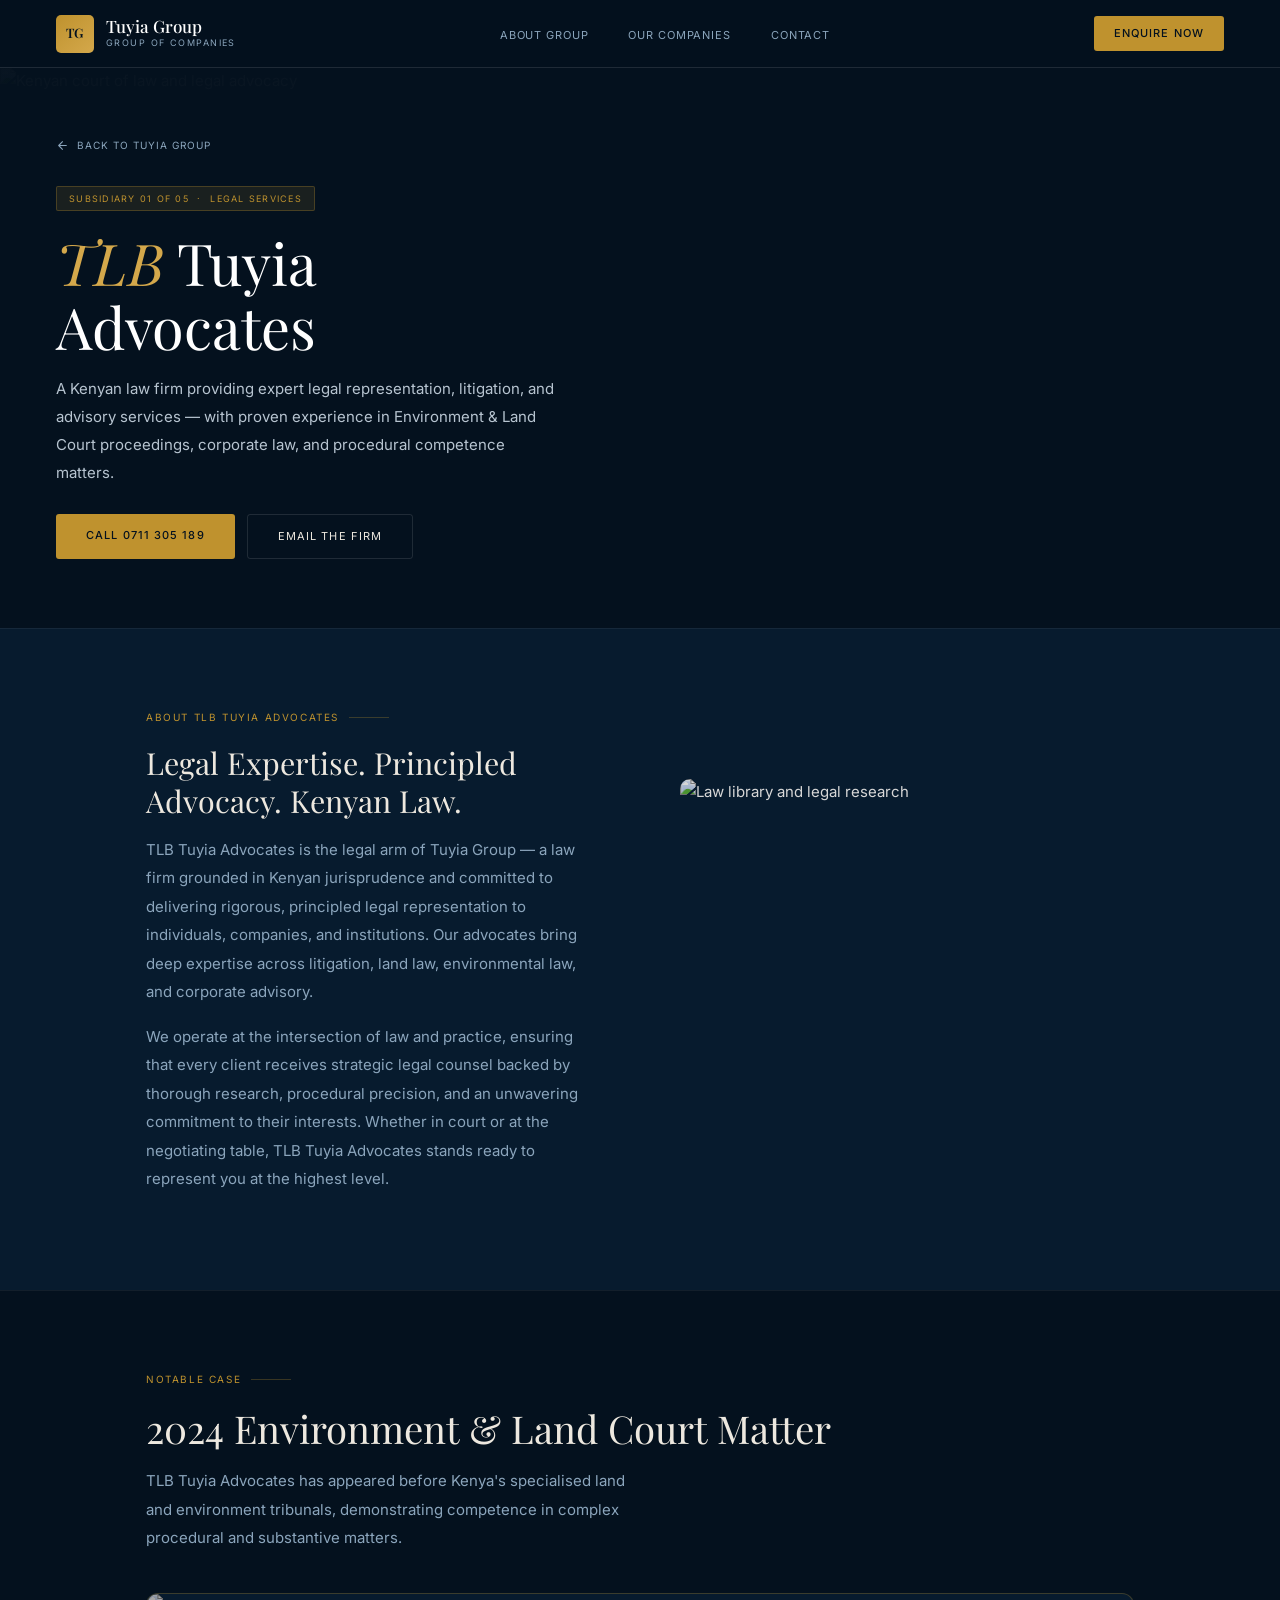
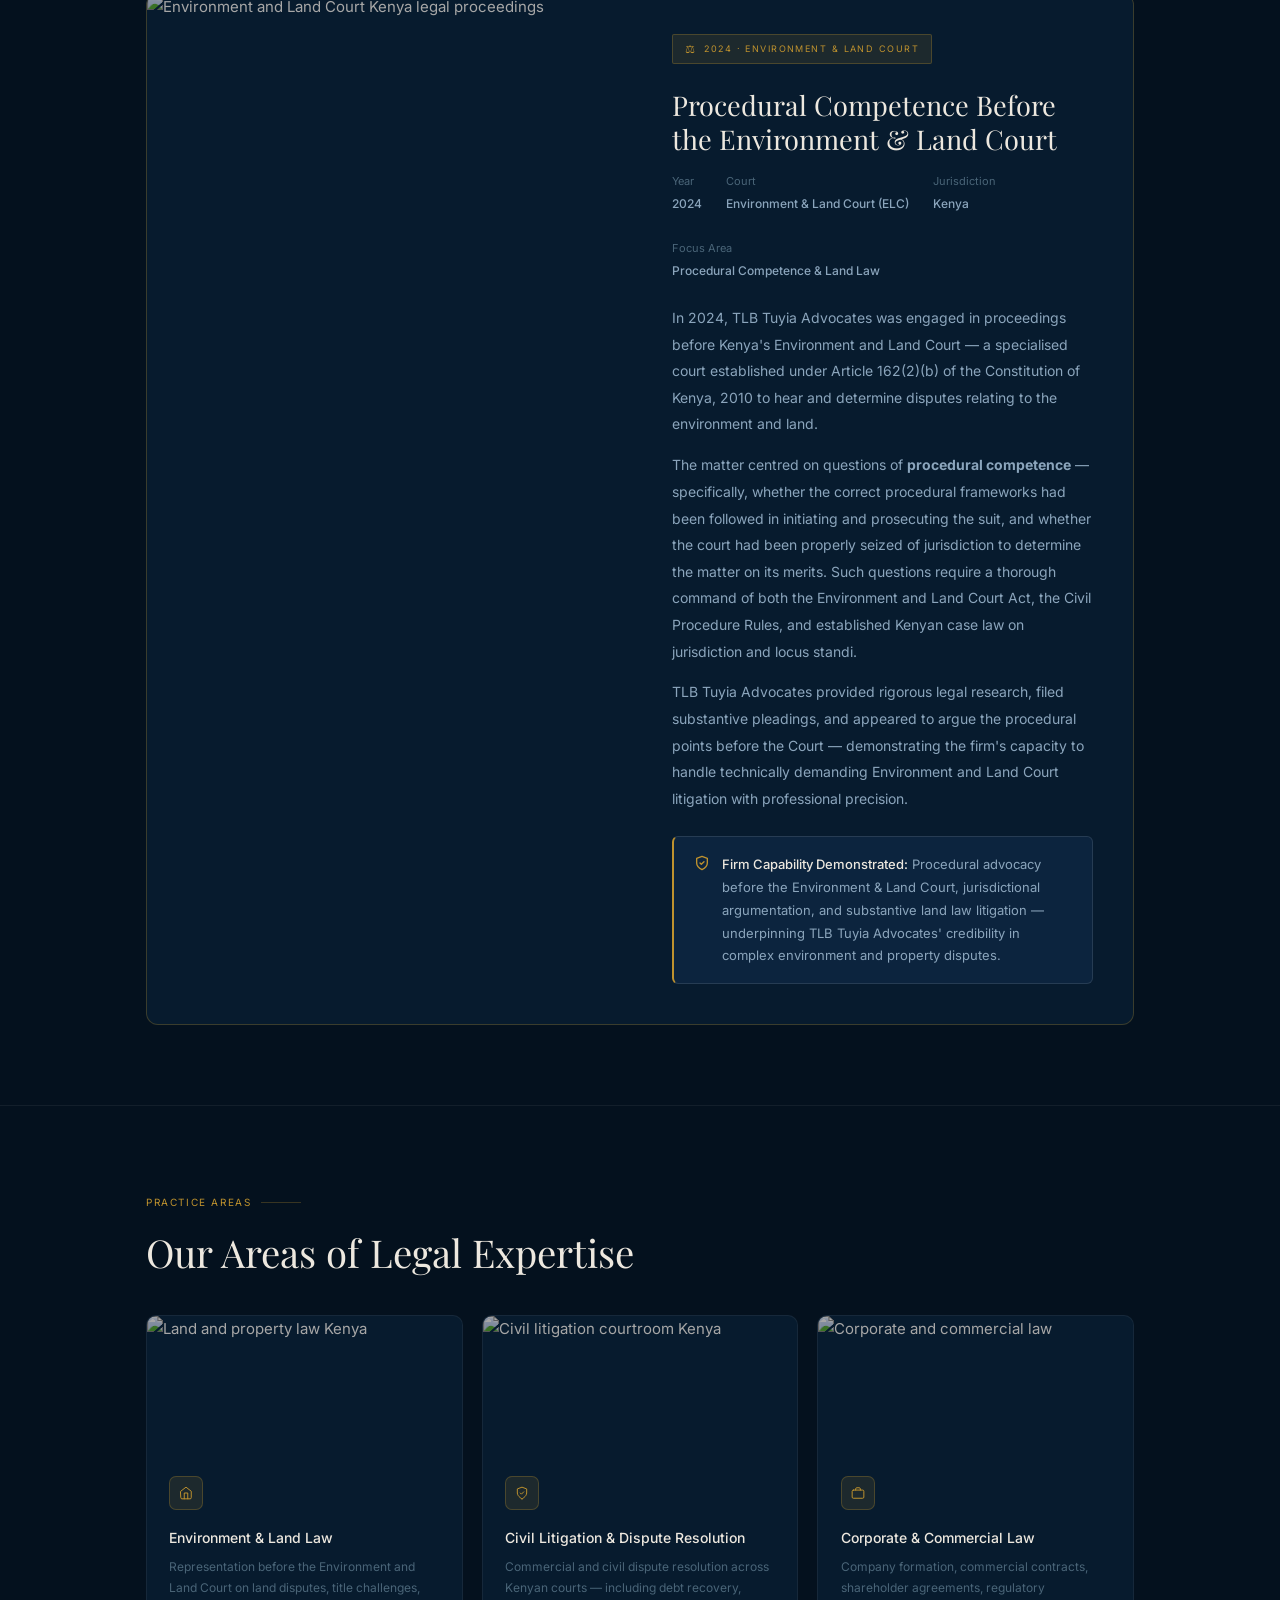
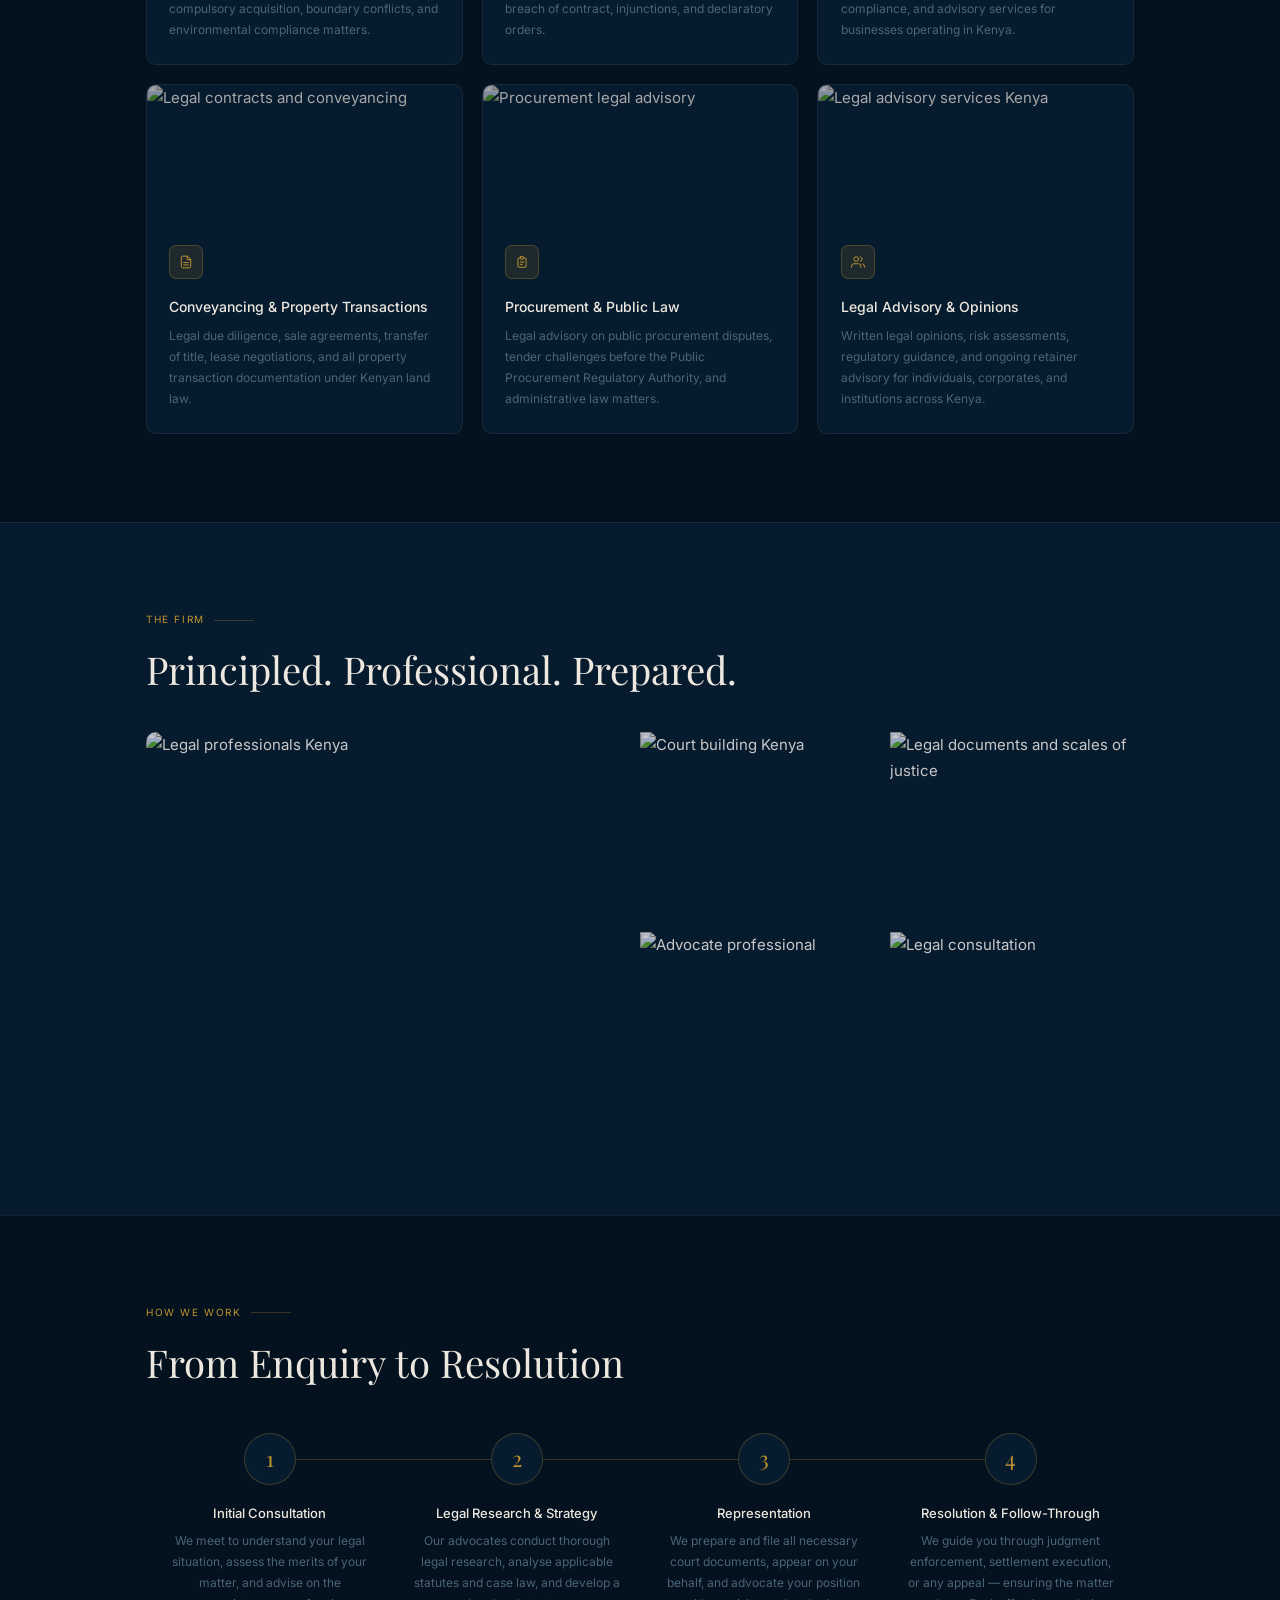
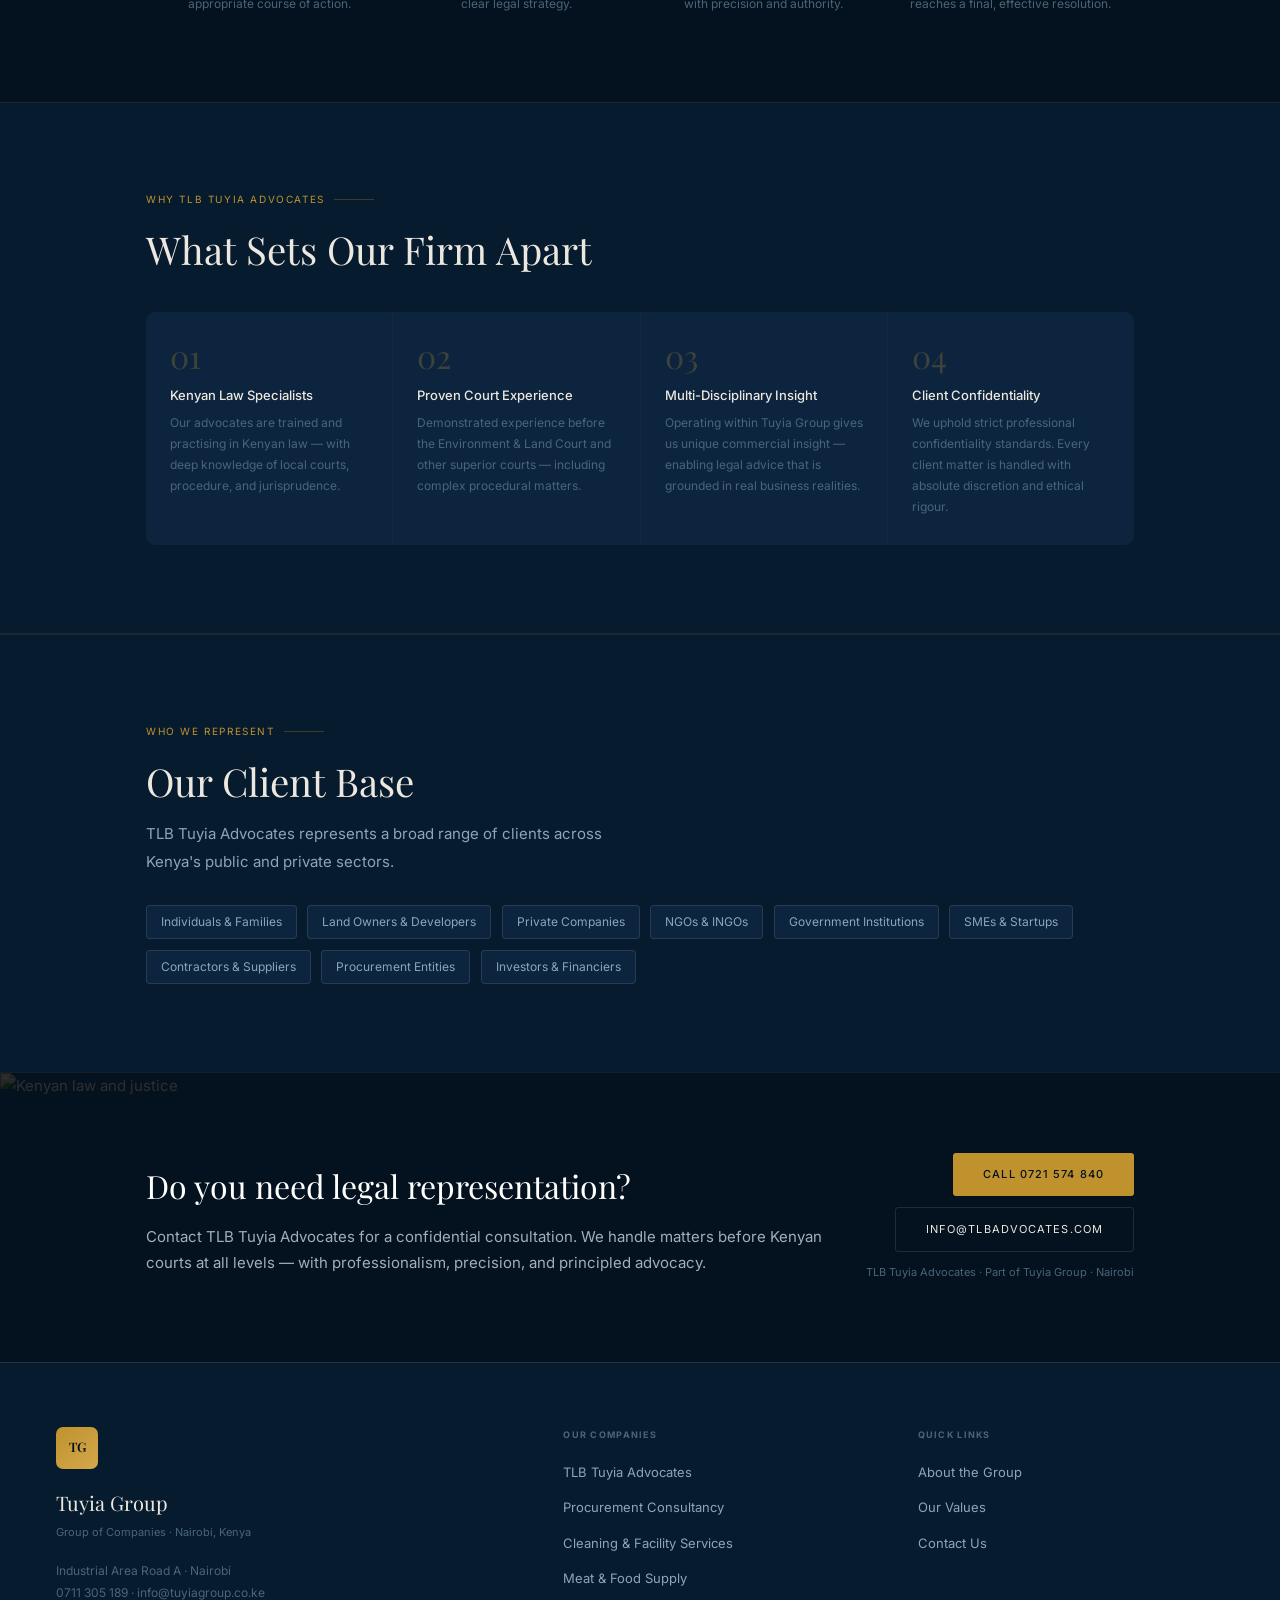
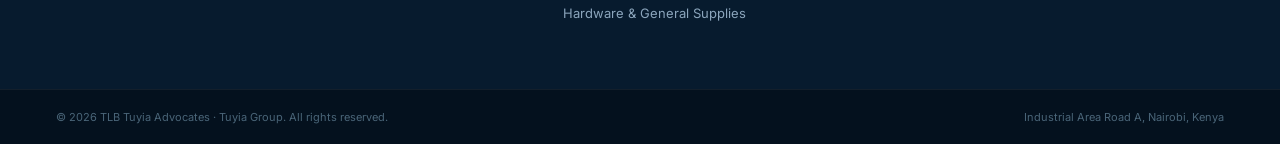
==== commit 9753d9b2: "Update advocates.html" ====
--- a/services/advocates.html
+++ b/services/advocates.html
@@ -301,8 +301,8 @@
       <p class="svc-cta-p">Contact TLB Tuyia Advocates for a confidential consultation. We handle matters before Kenyan courts at all levels — with professionalism, precision, and principled advocacy.</p>
     </div>
     <div class="svc-cta-actions">
-      <a href="tel:+254711305189" class="btn-gold">Call 0711 305 189</a>
-      <a href="mailto:info@tuyiagroup.co.ke" class="btn-outline">info@tuyiagroup.co.ke</a>
+      <a href="tel:+254711305189" class="btn-gold">Call 0721 574 840</a>
+      <a href="mailto:info@tlbadvocates.com" class="btn-outline">info@tlbadvocates.com</a>
       <div class="svc-cta-note">TLB Tuyia Advocates · Part of Tuyia Group · Nairobi</div>
     </div>
   </div>
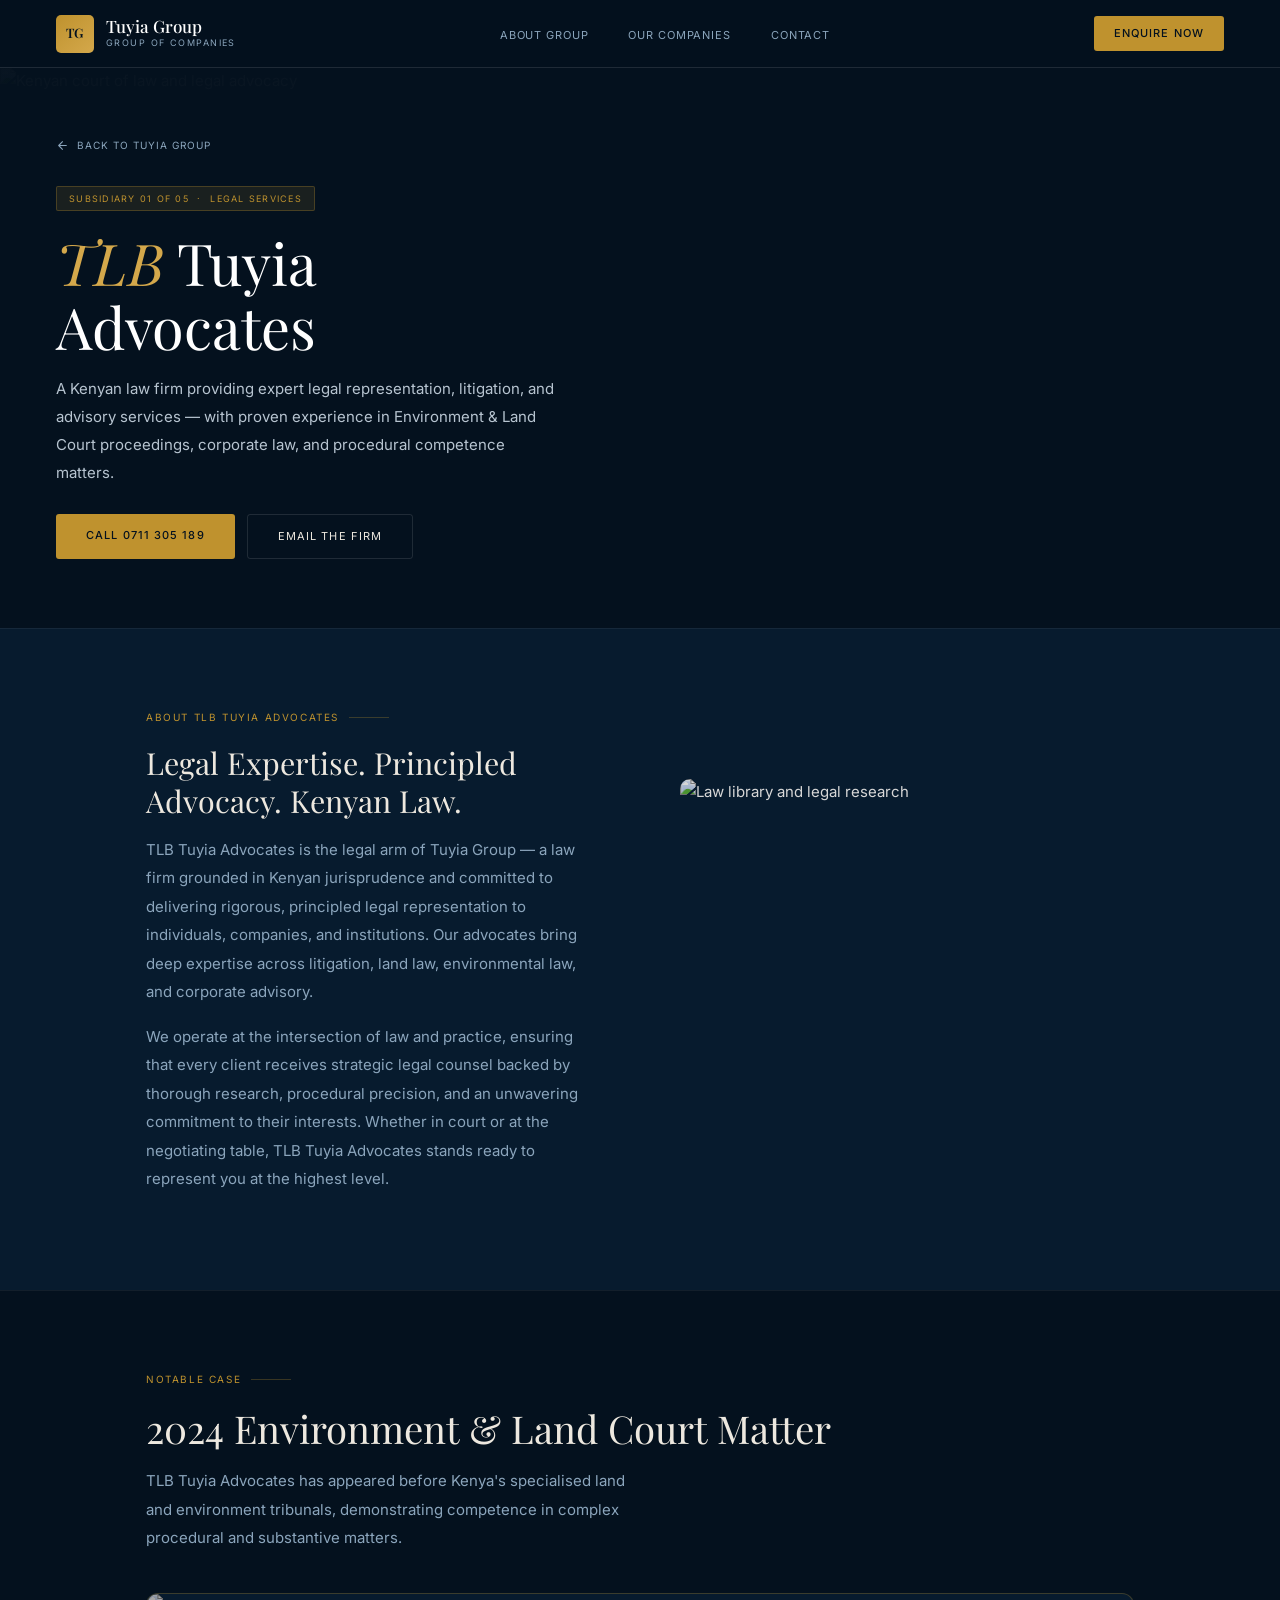
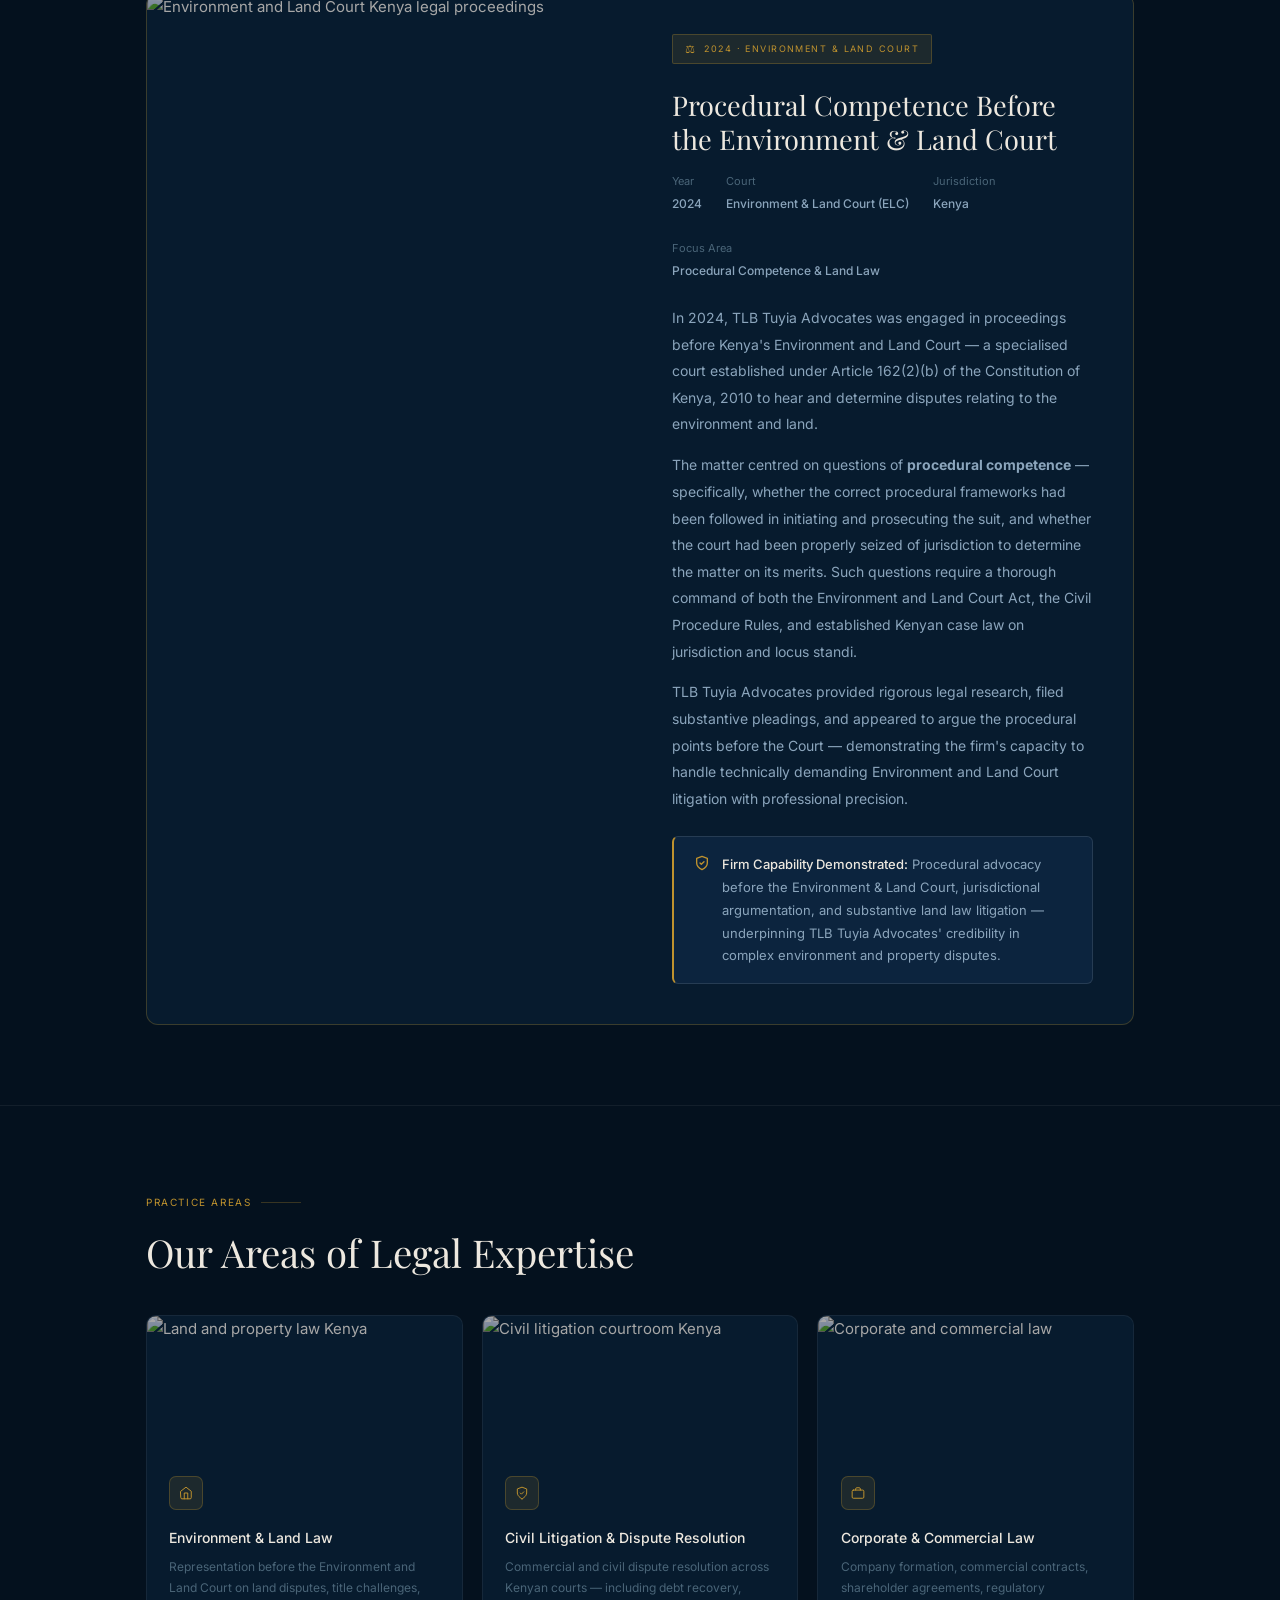
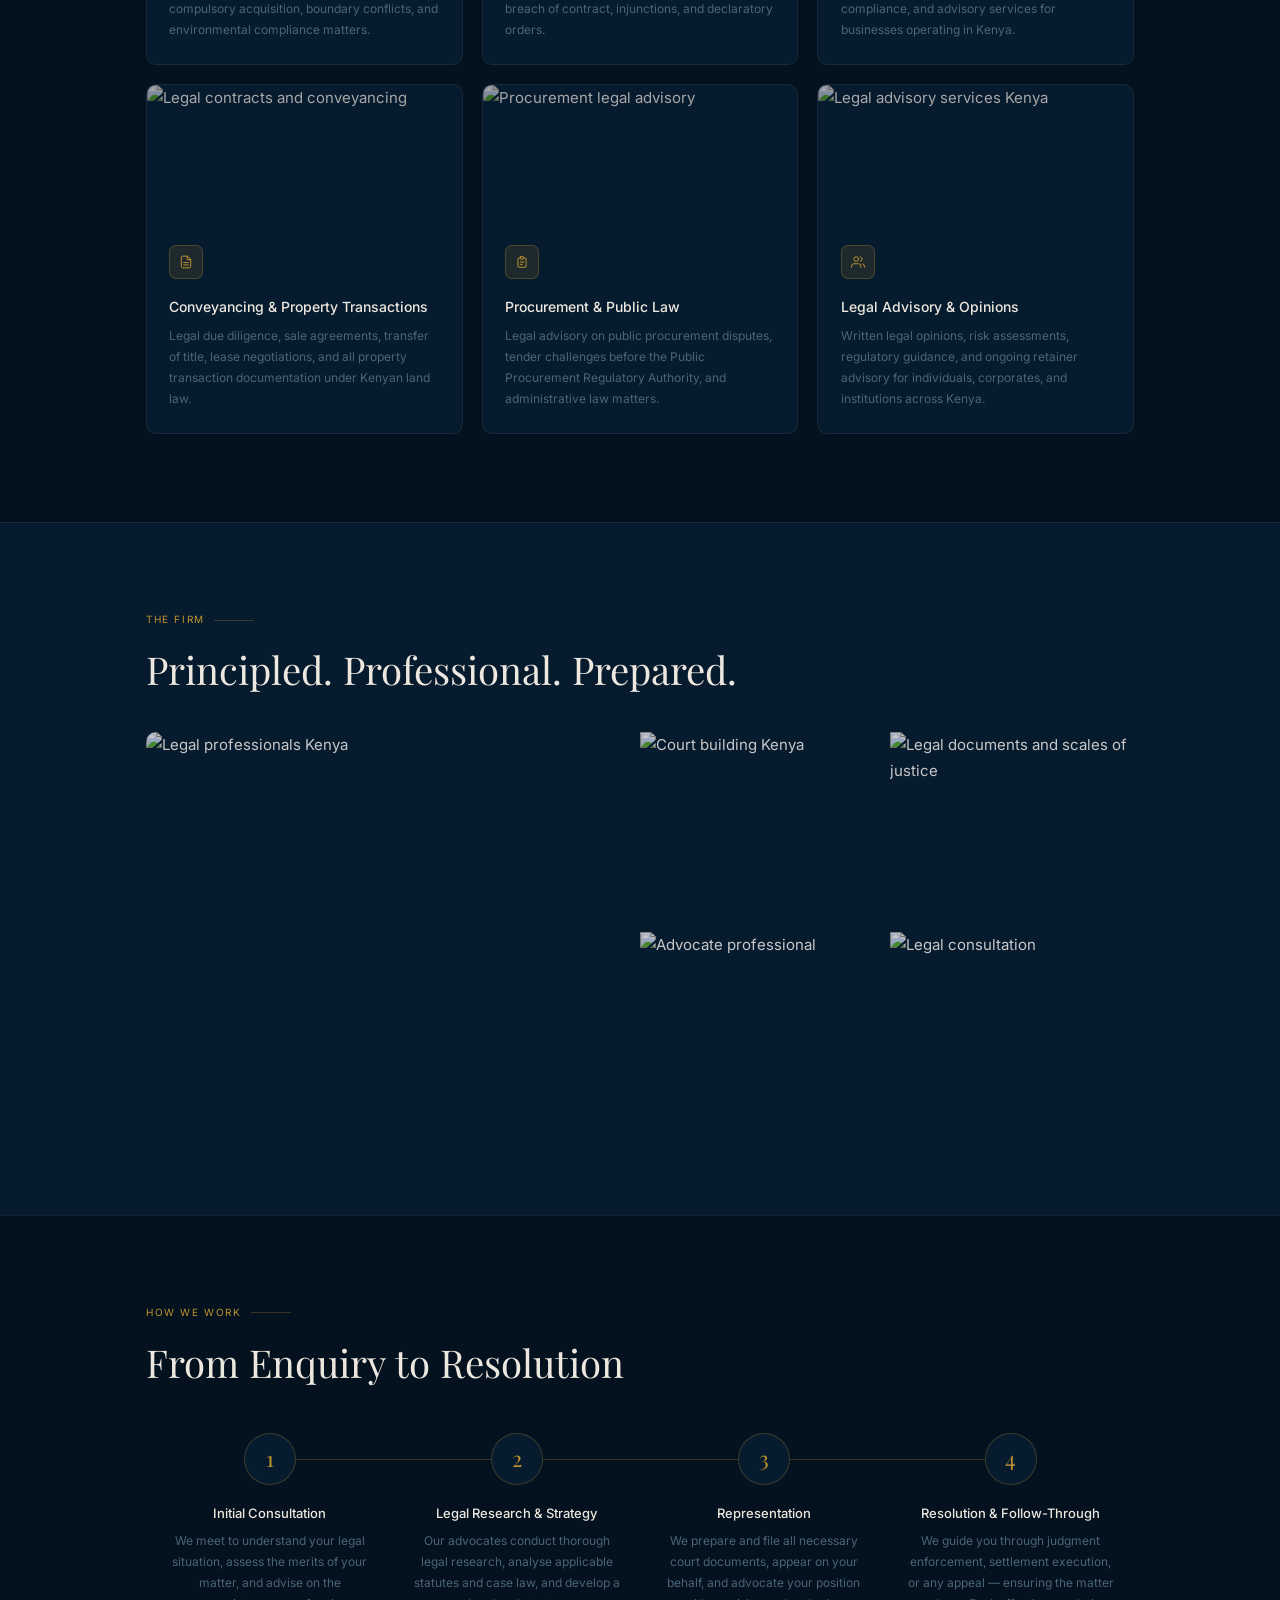
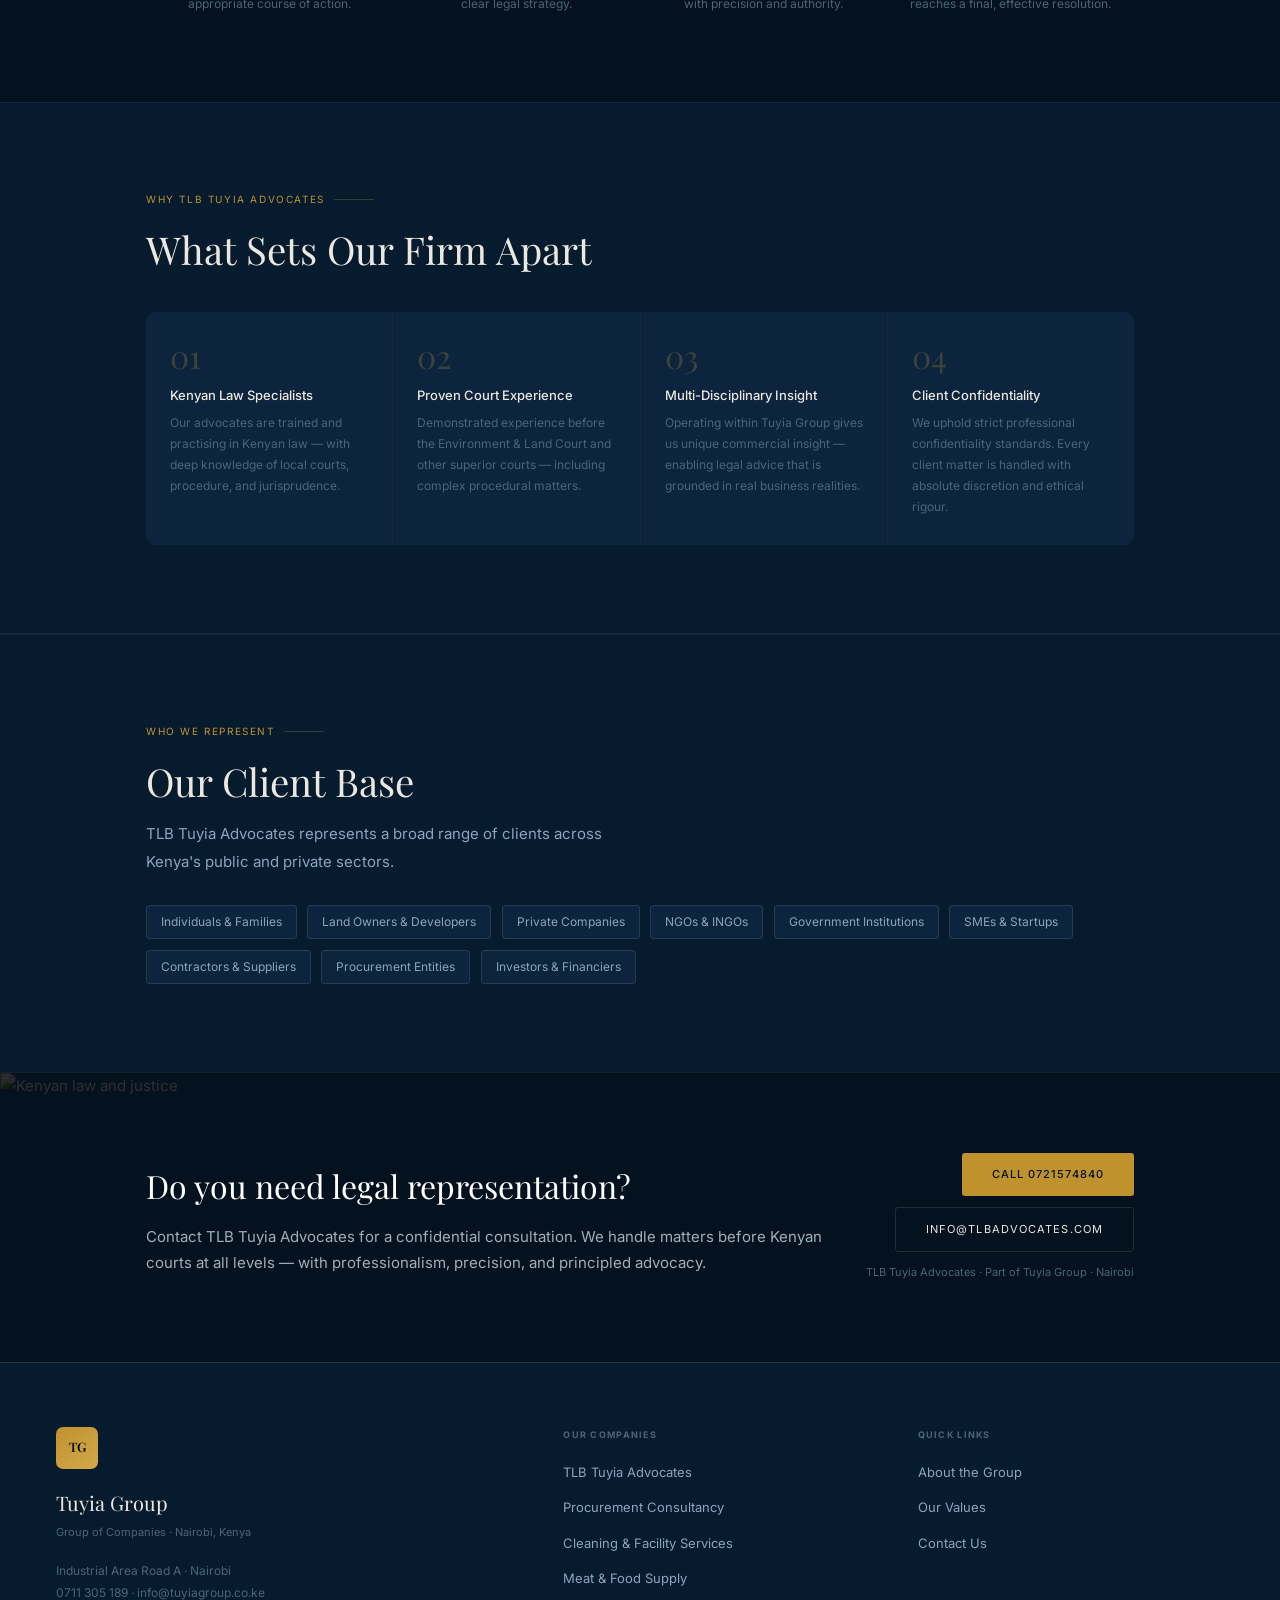
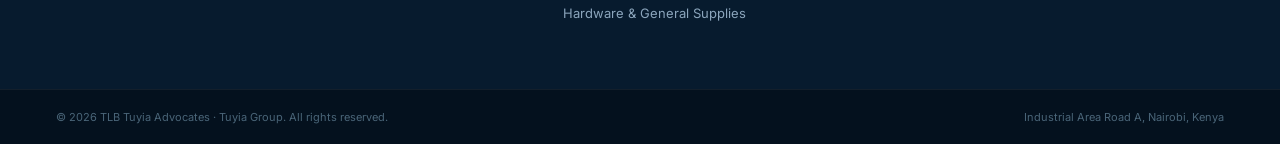
==== commit 46a18e70: "Update advocates.html" ====
--- a/services/advocates.html
+++ b/services/advocates.html
@@ -95,8 +95,8 @@
     <h1 class="svc-hero-h"><em>TLB</em> Tuyia<br>Advocates</h1>
     <p class="svc-hero-p">A Kenyan law firm providing expert legal representation, litigation, and advisory services — with proven experience in Environment &amp; Land Court proceedings, corporate law, and procedural competence matters.</p>
     <div class="svc-btns">
-      <a href="tel:+254711305189" class="btn-gold">Call 0711 305 189</a>
-      <a href="mailto:info@tuyiagroup.co.ke" class="btn-outline">Email the Firm</a>
+      <a href="tel:+254721574840" class="btn-gold">Call 0711 305 189</a>
+      <a href="mailto:info@tlbadvocates.com" class="btn-outline">Email the Firm</a>
     </div>
   </div>
 </div>
@@ -301,7 +301,7 @@
       <p class="svc-cta-p">Contact TLB Tuyia Advocates for a confidential consultation. We handle matters before Kenyan courts at all levels — with professionalism, precision, and principled advocacy.</p>
     </div>
     <div class="svc-cta-actions">
-      <a href="tel:+254711305189" class="btn-gold">Call 0721 574 840</a>
+      <a href="tel:+254711305189" class="btn-gold">Call 0721574840</a>
       <a href="mailto:info@tlbadvocates.com" class="btn-outline">info@tlbadvocates.com</a>
       <div class="svc-cta-note">TLB Tuyia Advocates · Part of Tuyia Group · Nairobi</div>
     </div>
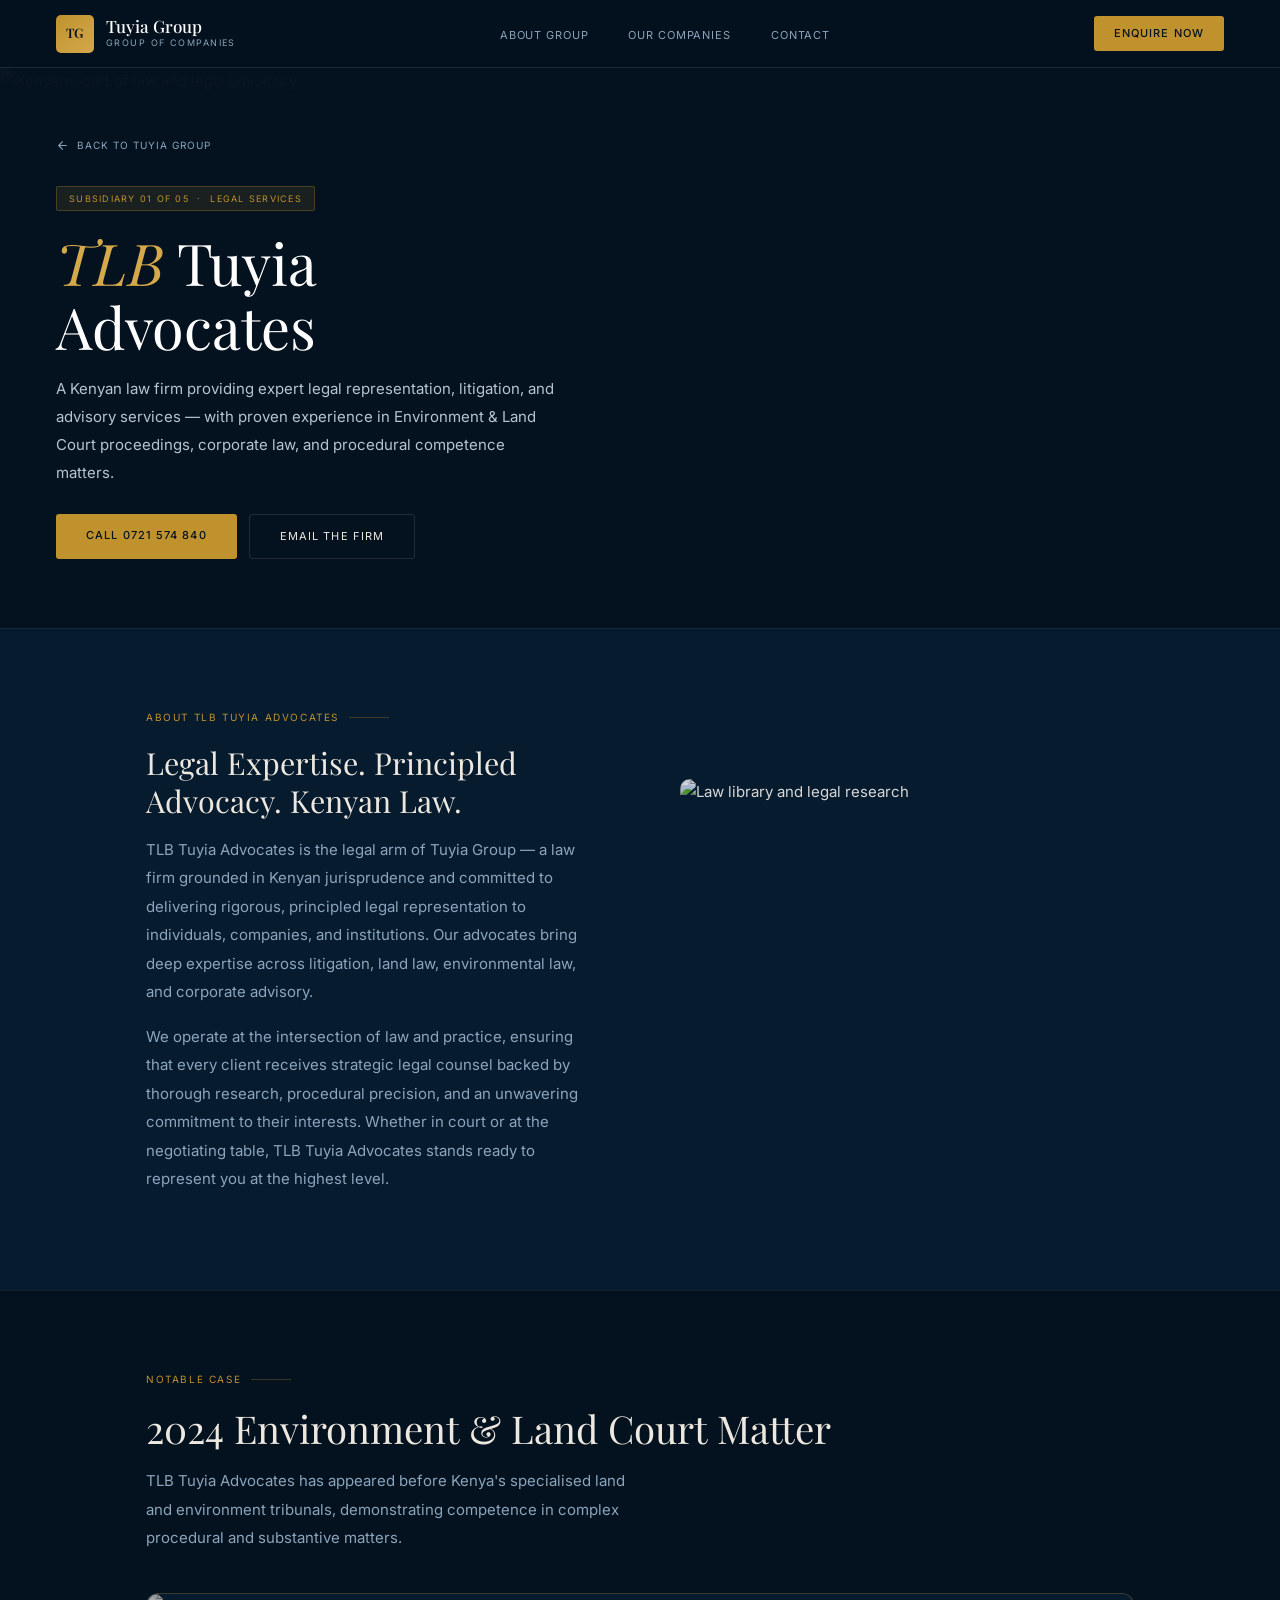
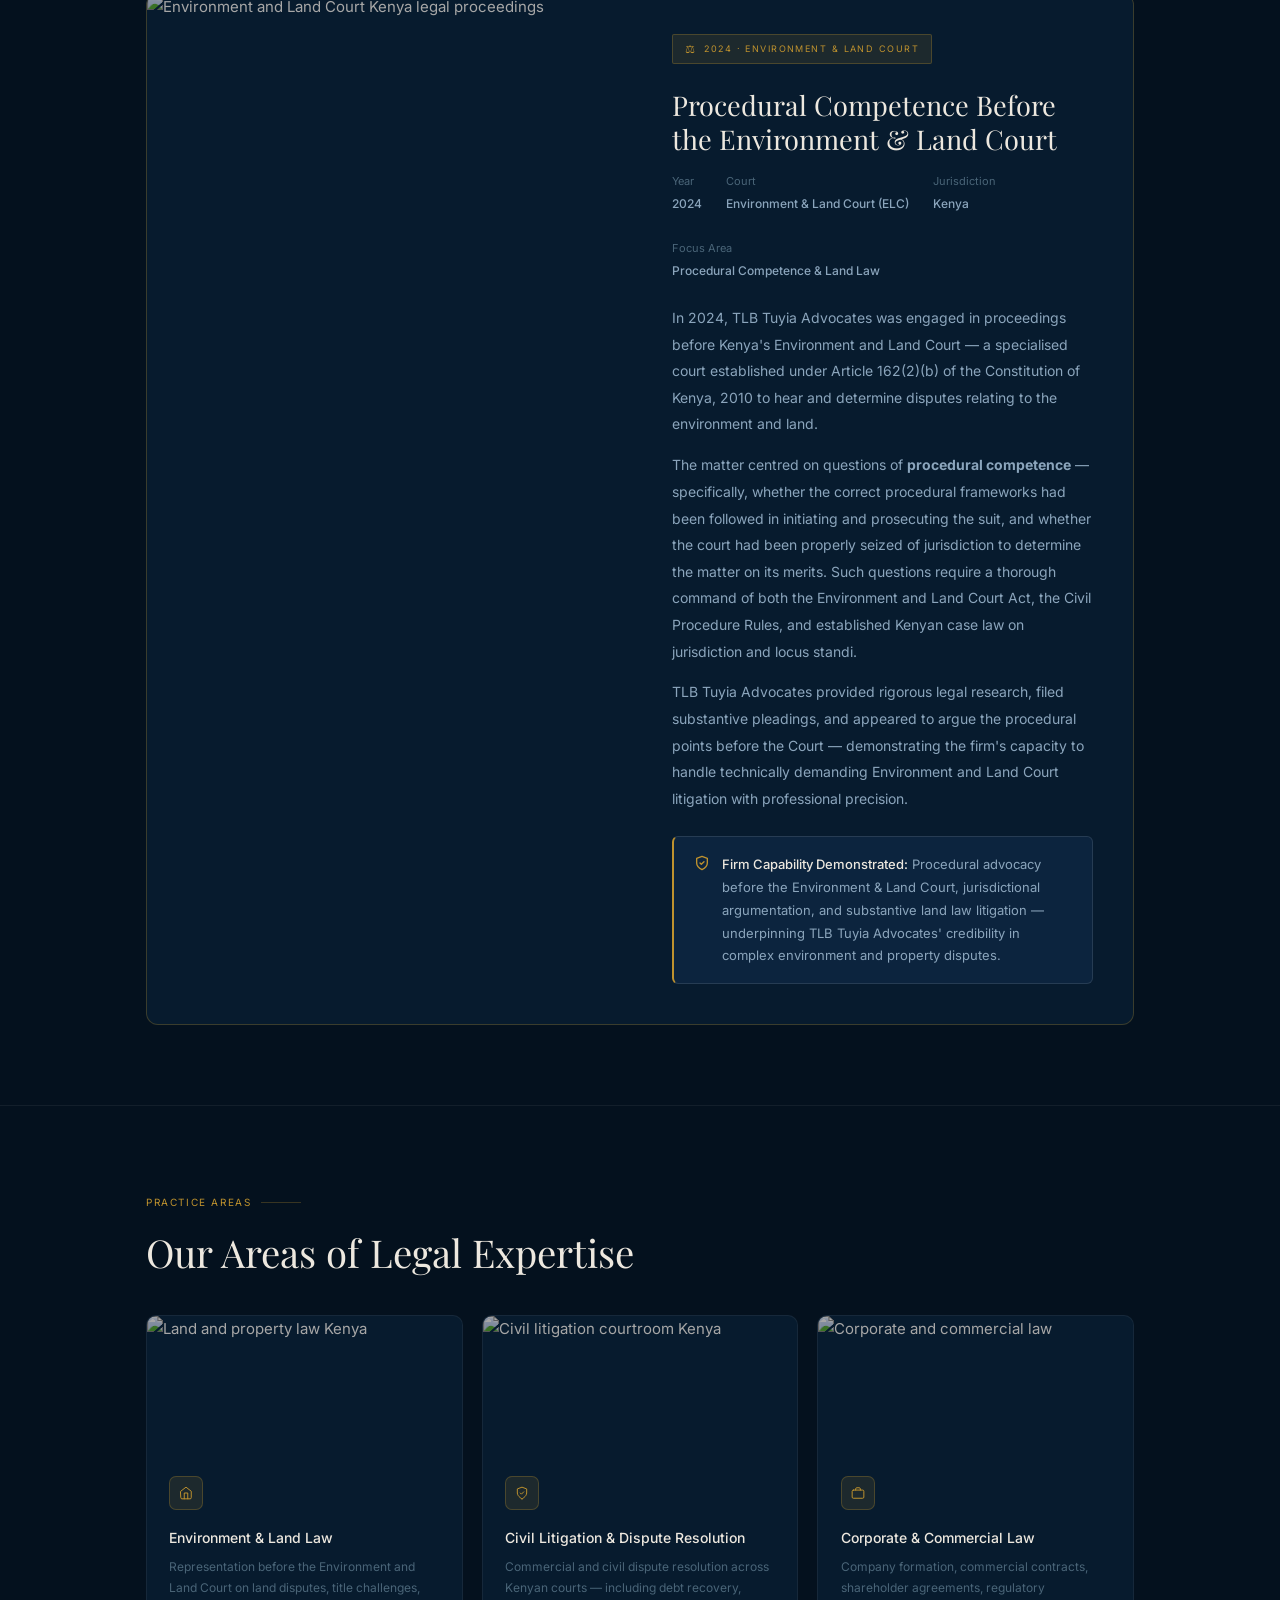
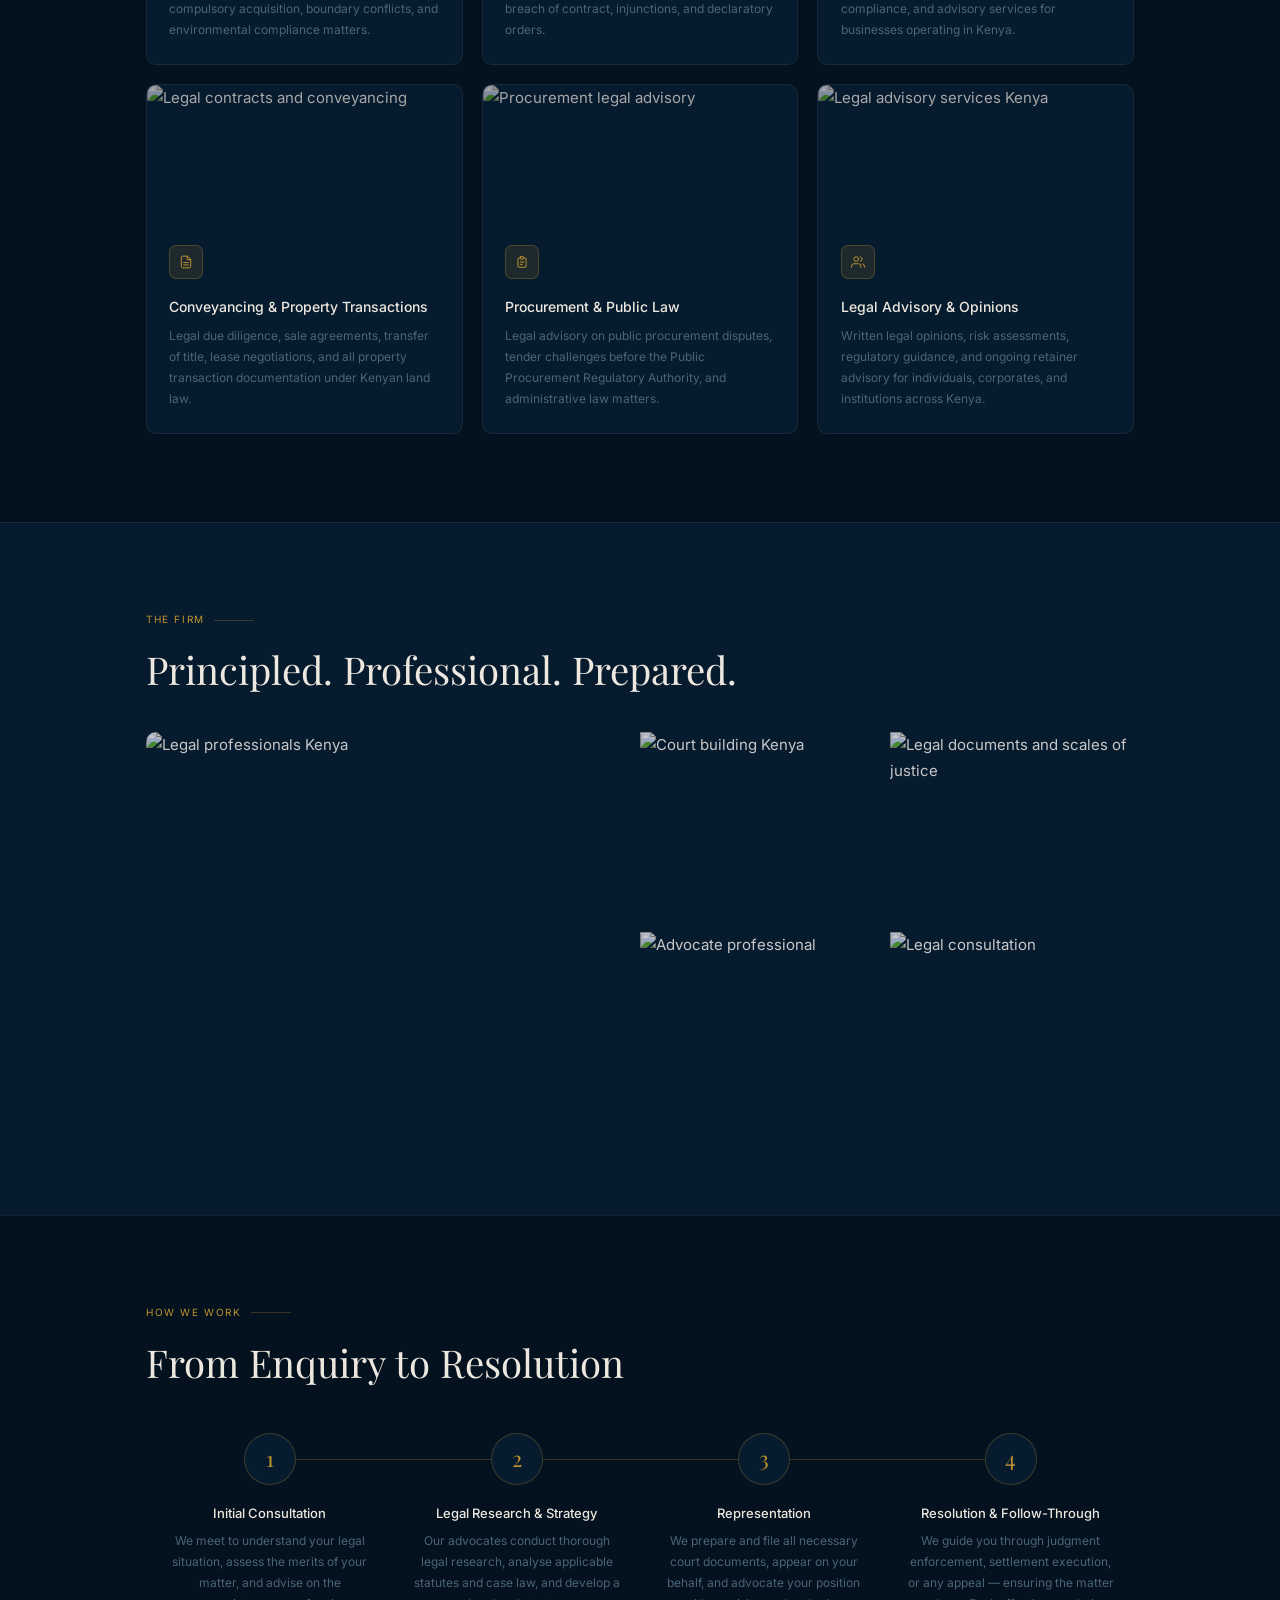
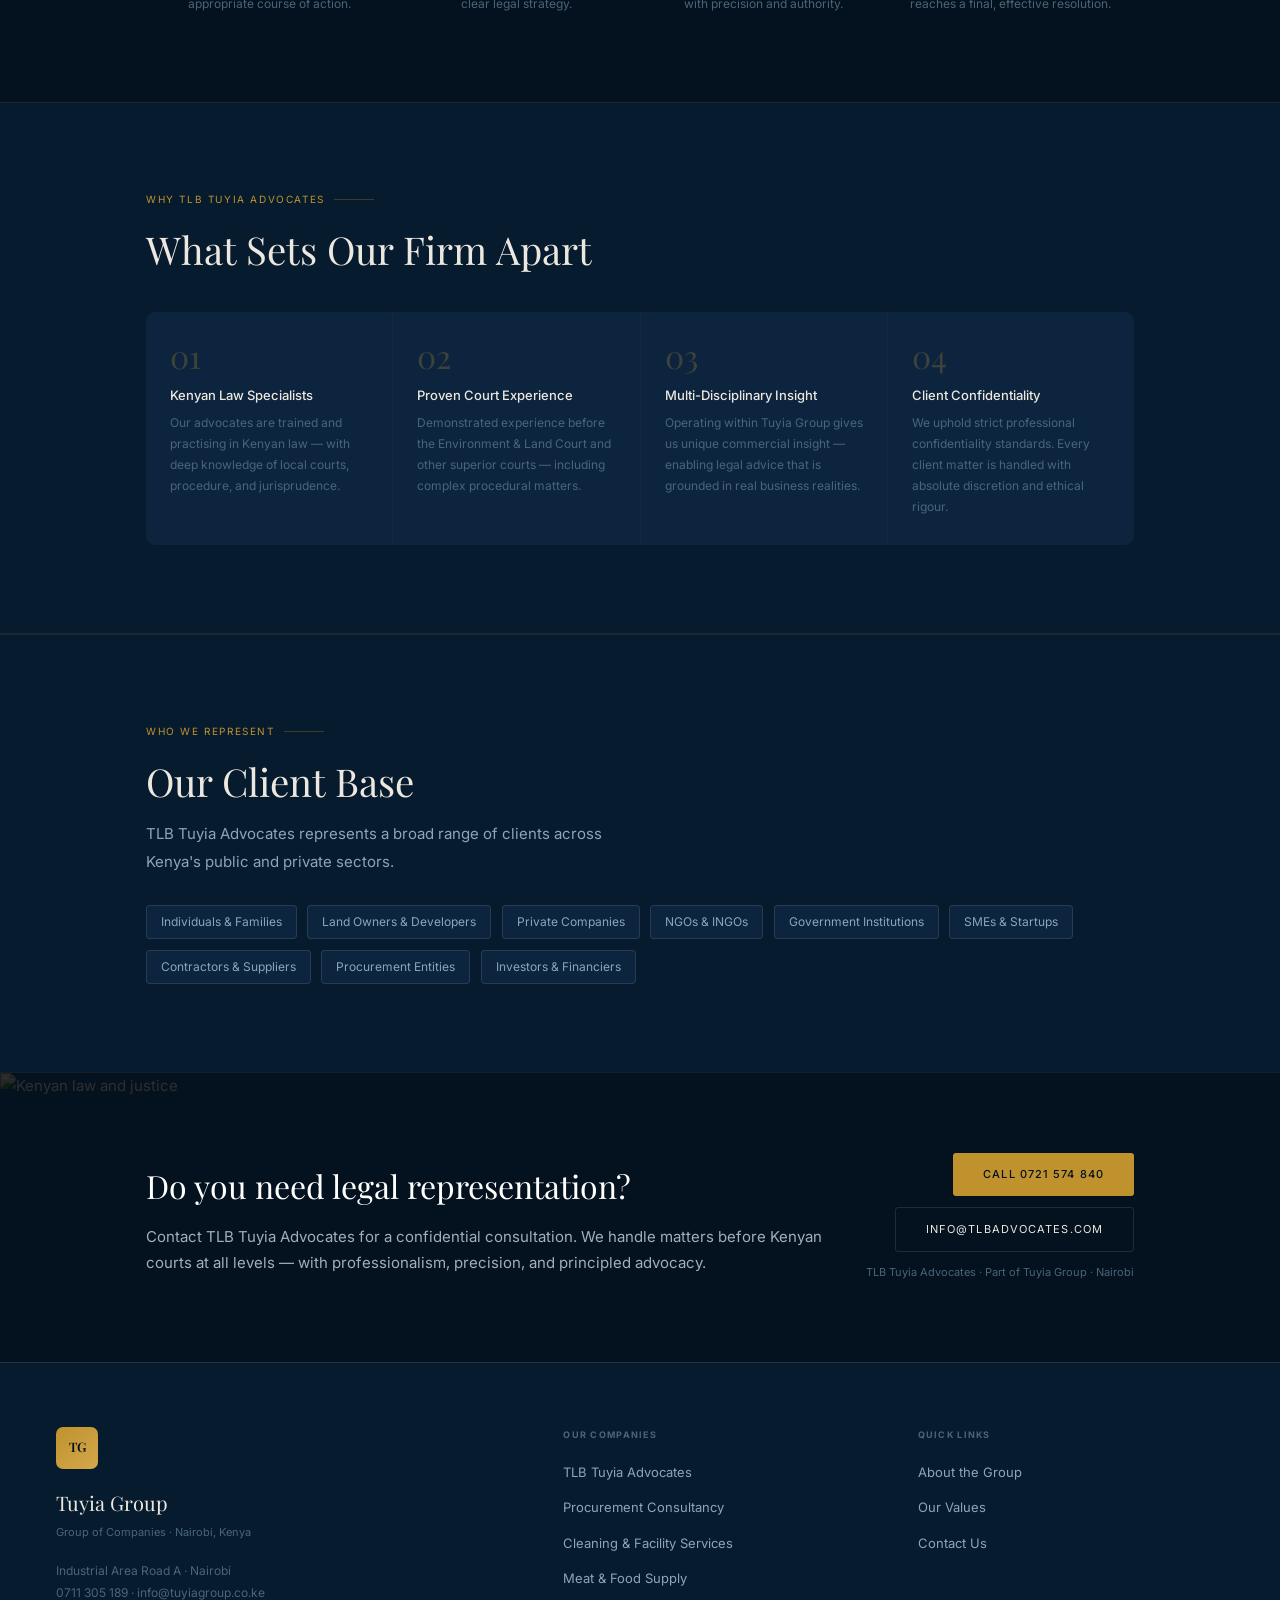
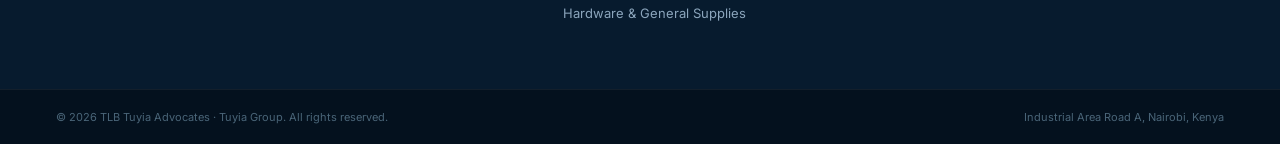
==== commit 44d2161b: "Update advocates.html" ====
--- a/services/advocates.html
+++ b/services/advocates.html
@@ -95,7 +95,7 @@
     <h1 class="svc-hero-h"><em>TLB</em> Tuyia<br>Advocates</h1>
     <p class="svc-hero-p">A Kenyan law firm providing expert legal representation, litigation, and advisory services — with proven experience in Environment &amp; Land Court proceedings, corporate law, and procedural competence matters.</p>
     <div class="svc-btns">
-      <a href="tel:+254721574840" class="btn-gold">Call 0711 305 189</a>
+      <a href="tel:+254721574840" class="btn-gold">Call 0721 574 840</a>
       <a href="mailto:info@tlbadvocates.com" class="btn-outline">Email the Firm</a>
     </div>
   </div>
@@ -301,7 +301,7 @@
       <p class="svc-cta-p">Contact TLB Tuyia Advocates for a confidential consultation. We handle matters before Kenyan courts at all levels — with professionalism, precision, and principled advocacy.</p>
     </div>
     <div class="svc-cta-actions">
-      <a href="tel:+254711305189" class="btn-gold">Call 0721574840</a>
+      <a href="tel:+254721574840" class="btn-gold">Call 0721 574 840</a>
       <a href="mailto:info@tlbadvocates.com" class="btn-outline">info@tlbadvocates.com</a>
       <div class="svc-cta-note">TLB Tuyia Advocates · Part of Tuyia Group · Nairobi</div>
     </div>
